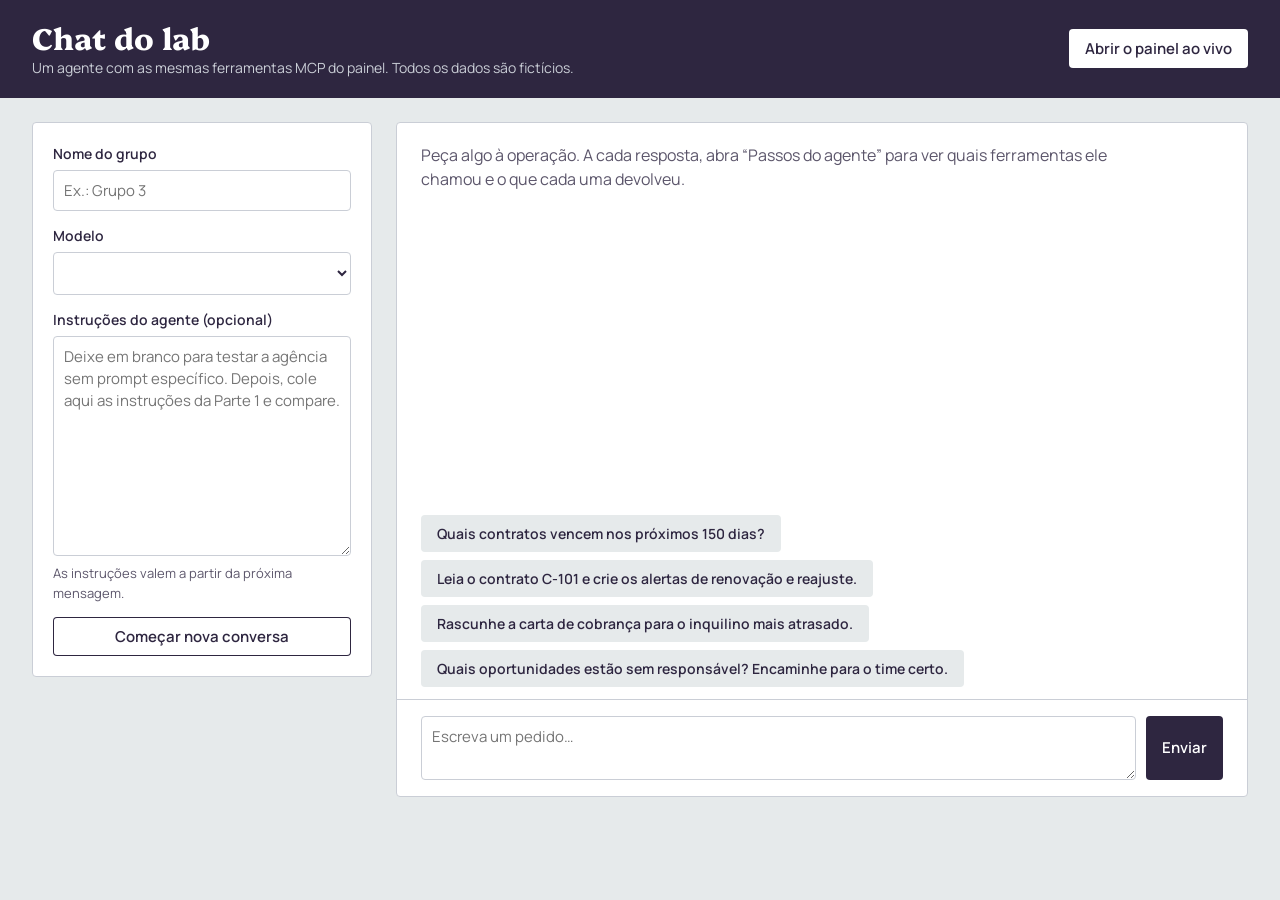
==== static/chat.html @ fe6a77a7 "Add files via upload" ====
<!doctype html>
<html lang="pt-BR">
<head>
<meta charset="utf-8">
<meta name="viewport" content="width=device-width, initial-scale=1">
<title>Colliers Lab · Chat do lab</title>
<link rel="preconnect" href="https://fonts.googleapis.com">
<link href="https://fonts.googleapis.com/css2?family=Manrope:wght@400;600;800&family=Platypi:wght@600;800&display=swap" rel="stylesheet">
<link rel="stylesheet" href="/static/estilo.css">
<style>
  .chat-grade { display: grid; grid-template-columns: 340px 1fr; gap: 24px; padding: 24px 32px; align-items: start; }
  @media (max-width: 900px) { .chat-grade { grid-template-columns: 1fr; padding: 16px; } }
  .config { background: var(--papel); border: 1px solid var(--linha); border-radius: 4px; padding: 20px; display: grid; gap: 14px; position: sticky; top: 16px; }
  .config label { font-weight: 600; font-size: 14px; display: grid; gap: 6px; }
  .config input, .config select, .config textarea, .entrada textarea {
    font: 15px/1.45 var(--texto); color: var(--roxo); border: 1px solid var(--linha); border-radius: 4px; padding: 9px 10px; background: #fff; width: 100%;
  }
  .config textarea { min-height: 220px; resize: vertical; }
  .config .dica { font-size: 13px; color: var(--suave); margin: -6px 0 0; }
  .conversa { background: var(--papel); border: 1px solid var(--linha); border-radius: 4px; display: flex; flex-direction: column; min-height: 75vh; }
  .mensagens { flex: 1; padding: 20px 24px; display: grid; gap: 16px; align-content: start; overflow-y: auto; max-height: 68vh; }
  .msg { max-width: 72ch; }
  .msg.user { justify-self: end; background: var(--roxo); color: #fff; padding: 10px 14px; border-radius: 4px; }
  .msg.assistant { background: var(--nevoa); padding: 12px 16px; border-radius: 4px; white-space: pre-wrap; }
  .msg.erro { background: #fff4f4; border-left: 4px solid #b3261e; padding: 10px 14px; }
  .passos { border-left: 3px solid var(--linha); padding-left: 12px; display: grid; gap: 6px; }
  .passos summary { font-weight: 600; font-size: 14px; }
  .passo { font-size: 14px; }
  .passo pre { white-space: pre-wrap; word-break: break-word; background: #fff; border: 1px solid var(--nevoa); padding: 8px; margin: 4px 0 0; max-height: 220px; overflow: auto; font-size: 12px; }
  .sugestoes { display: flex; flex-wrap: wrap; gap: 8px; padding: 0 24px 12px; }
  .sugestoes button { background: var(--nevoa); color: var(--roxo); font-weight: 600; font-size: 14px; }
  .entrada { display: flex; gap: 10px; padding: 16px 24px; border-top: 1px solid var(--linha); }
  .entrada textarea { min-height: 48px; resize: vertical; }
  .pensando { color: var(--suave); font-style: italic; }
</style>
</head>
<body>
<header class="topo">
  <div class="marca">
    <h1>Chat do lab</h1>
    <p>Um agente com as mesmas ferramentas MCP do painel. Todos os dados são fictícios.</p>
  </div>
  <div class="conexao"><a class="botao-claro" href="/" target="_blank">Abrir o painel ao vivo</a></div>
</header>

<main class="chat-grade">
  <aside class="config">
    <label>Nome do grupo
      <input id="nome" placeholder="Ex.: Grupo 3" maxlength="60">
    </label>
    <label>Modelo
      <select id="modelo"></select>
    </label>
    <label>Instruções do agente (opcional)
      <textarea id="instrucoes" placeholder="Deixe em branco para testar a agência sem prompt específico. Depois, cole aqui as instruções da Parte 1 e compare."></textarea>
    </label>
    <p class="dica">As instruções valem a partir da próxima mensagem.</p>
    <button id="limpar" class="secundario" type="button">Começar nova conversa</button>
  </aside>

  <section class="conversa" aria-label="Conversa">
    <div id="mensagens" class="mensagens" aria-live="polite">
      <p class="intro">Peça algo à operação. A cada resposta, abra “Passos do agente” para ver quais ferramentas ele chamou e o que cada uma devolveu.</p>
    </div>
    <div class="sugestoes" id="sugestoes">
      <button type="button">Quais contratos vencem nos próximos 150 dias?</button>
      <button type="button">Leia o contrato C-101 e crie os alertas de renovação e reajuste.</button>
      <button type="button">Rascunhe a carta de cobrança para o inquilino mais atrasado.</button>
      <button type="button">Quais oportunidades estão sem responsável? Encaminhe para o time certo.</button>
    </div>
    <form class="entrada" id="form">
      <textarea id="texto" placeholder="Escreva um pedido…" aria-label="Mensagem" required></textarea>
      <button type="submit" id="enviar">Enviar</button>
    </form>
  </section>
</main>

<script>
const $ = (s) => document.querySelector(s);
const esc = (v) => String(v ?? "").replace(/[&<>"']/g, (c) => ({"&":"&amp;","<":"&lt;",">":"&gt;",'"':"&quot;","'":"&#39;"}[c]));
let historico = [];

["nome", "instrucoes"].forEach((id) => {
  $("#" + id).value = sessionStorage.getItem(id) || "";
  $("#" + id).addEventListener("input", (e) => sessionStorage.setItem(id, e.target.value));
});

fetch("/api/chat/config").then((r) => r.json()).then((c) => {
  $("#modelo").innerHTML = c.modelos.map((m) => `<option>${esc(m)}</option>`).join("");
  if (!c.habilitado) adicionar("erro", "O chat está desligado: o servidor ainda não tem a chave OPENROUTER_API_KEY.");
});

function adicionar(papel, html) {
  const div = document.createElement("div");
  div.className = "msg " + papel;
  div.innerHTML = html;
  $("#mensagens").append(div);
  $("#mensagens").scrollTop = $("#mensagens").scrollHeight;
  return div;
}

async function enviar(texto) {
  if (!$("#nome").value.trim()) { $("#nome").focus(); alert("Preencha o nome do grupo: ele aparece como autor no painel."); return; }
  historico.push({role: "user", content: texto});
  adicionar("user", esc(texto));
  const espera = adicionar("pensando", "O agente está trabalhando…");
  $("#enviar").disabled = true;
  try {
    const r = await fetch("/api/chat", {method: "POST", headers: {"Content-Type": "application/json"},
      body: JSON.stringify({mensagens: historico, nome: $("#nome").value, modelo: $("#modelo").value, instrucoes: $("#instrucoes").value})});
    const j = await r.json();
    espera.remove();
    if (j.erro) { adicionar("erro", esc(j.erro)); historico.pop(); return; }
    if (j.passos.length) {
      const itens = j.passos.map((p) => `<div class="passo"><span class="tag ${p.tipo}">${p.tipo}</span> <b>${esc(p.ferramenta)}</b>
        <pre>${esc(JSON.stringify(p.argumentos, null, 1))}</pre><details><summary>Resultado</summary><pre>${esc(p.resultado)}</pre></details></div>`).join("");
      adicionar("passos", `<details><summary>Passos do agente (${j.passos.length})</summary>${itens}</details>`);
    }
    adicionar("assistant", esc(j.resposta));
    historico.push({role: "assistant", content: j.resposta});
  } catch (e) {
    espera.remove(); adicionar("erro", "Não consegui falar com o servidor. Tente de novo."); historico.pop();
  } finally {
    $("#enviar").disabled = false;
  }
}

$("#form").addEventListener("submit", (e) => { e.preventDefault(); const t = $("#texto").value.trim(); if (!t) return; $("#texto").value = ""; enviar(t); });
$("#texto").addEventListener("keydown", (e) => { if (e.key === "Enter" && !e.shiftKey) { e.preventDefault(); $("#form").requestSubmit(); } });
$("#sugestoes").addEventListener("click", (e) => { if (e.target.tagName === "BUTTON") enviar(e.target.textContent); });
$("#limpar").addEventListener("click", () => { historico = []; $("#mensagens").innerHTML = ""; });
</script>
</body>
</html>
---- static/estilo.css ----
:root {
  --roxo: #2e2640;
  --nevoa: #e6eaeb;
  --papel: #ffffff;
  --linha: #caced6;
  --suave: #5c566b;
  --leitura: #066d73;
  --escrita: #ff4545;
  --pendente: #90a5e5;
  --aprovacao: #89cea5;
  --titulo: "Platypi", Georgia, serif;
  --texto: "Manrope", system-ui, sans-serif;
}

* { box-sizing: border-box; }
html, body { margin: 0; }
body { font: 16px/1.5 var(--texto); color: var(--roxo); background: var(--nevoa); }
h1, h2, h3 { font-family: var(--titulo); font-weight: 800; line-height: 1.15; margin: 0; }
code { font-family: ui-monospace, "SFMono-Regular", Menlo, monospace; font-size: 0.92em; }
button, .botao-claro {
  font: 600 15px var(--texto); border: 0; border-radius: 4px; padding: 9px 16px;
  background: var(--roxo); color: #fff; cursor: pointer; text-decoration: none; display: inline-block;
}
button.secundario { background: transparent; color: var(--roxo); box-shadow: inset 0 0 0 1px var(--roxo); }
button:focus-visible, a:focus-visible, textarea:focus-visible, input:focus-visible, select:focus-visible {
  outline: 3px solid var(--escrita); outline-offset: 2px;
}

/* topo */
.topo {
  background: var(--roxo); color: #fff; padding: 20px 32px;
  display: flex; flex-wrap: wrap; gap: 16px 32px; align-items: center; justify-content: space-between;
}
.marca h1 { font-size: 30px; }
.marca p { margin: 2px 0 0; color: #caced6; font-size: 14px; }
.conexao { display: flex; flex-wrap: wrap; align-items: center; gap: 10px; }
.conexao span { color: #caced6; font-size: 14px; }
.conexao code { background: rgba(255, 255, 255, 0.1); padding: 8px 12px; border-radius: 4px; }
.conexao button { background: var(--escrita); color: var(--roxo); }
.botao-claro { background: #fff; color: var(--roxo); }

/* grade */
.grade { display: grid; grid-template-columns: minmax(300px, 400px) 1fr; gap: 24px; padding: 24px 32px 48px; align-items: start; }
@media (max-width: 900px) { .grade { grid-template-columns: 1fr; padding: 16px; } .topo { padding: 16px; } .feed { position: static; } .eventos { max-height: 50vh; } }
.grade > *, .evento > div { min-width: 0; }
.evento p { overflow-wrap: anywhere; }

/* feed: o livro de ocorrências */
.feed { background: var(--papel); border: 1px solid var(--linha); border-radius: 4px; position: sticky; top: 16px; }
.feed-cab { padding: 18px 20px 12px; border-bottom: 1px solid var(--linha); }
.feed-cab h2 { font-size: 22px; }
.legenda { display: flex; flex-wrap: wrap; gap: 6px; margin-top: 8px; }
.eventos { list-style: none; margin: 0; padding: 0; max-height: calc(100vh - 220px); overflow-y: auto; }
.evento { display: grid; grid-template-columns: 64px 1fr; gap: 10px; padding: 12px 20px; border-bottom: 1px solid var(--nevoa); border-left: 5px solid var(--linha); }
.evento.leitura { border-left-color: var(--leitura); }
.evento.escrita { border-left-color: var(--escrita); }
.evento.pendente { border-left-color: var(--pendente); }
.evento.aprovacao { border-left-color: var(--aprovacao); }
.evento time { font-variant-numeric: tabular-nums; color: var(--suave); font-size: 14px; padding-top: 2px; }
.evento p { margin: 0; font-size: 14px; }
.evento .acao { font-size: 15px; margin-bottom: 2px; }
.evento .quem { color: var(--suave); font-size: 13px; margin-top: 2px; }
.evento.novo { animation: chegou 1.6s ease-out; }
@keyframes chegou { from { background: #fff4f4; } to { background: transparent; } }
@media (prefers-reduced-motion: reduce) { .evento.novo { animation: none; } }

.tag { display: inline-block; font-size: 12px; font-weight: 800; padding: 1px 8px; border-radius: 999px; color: var(--roxo); background: var(--nevoa); }
.tag.leitura { background: var(--leitura); color: #fff; }
.tag.escrita { background: var(--escrita); color: var(--roxo); }
.tag.pendente { background: var(--pendente); }
.tag.aprovacao { background: var(--aprovacao); }

/* dados */
.abas { display: flex; flex-wrap: wrap; gap: 4px; }
.abas button { background: transparent; color: var(--roxo); border-radius: 4px 4px 0 0; padding: 10px 14px; }
.abas button[aria-selected="true"] { background: var(--papel); box-shadow: inset 0 3px 0 var(--escrita); }
.contador { background: var(--escrita); color: var(--roxo); border-radius: 999px; padding: 0 7px; font-size: 12px; margin-left: 4px; }
.painel { background: var(--papel); border: 1px solid var(--linha); border-radius: 0 4px 4px 4px; padding: 20px 24px 28px; min-height: 60vh; }
.painel h3 { font-size: 20px; margin: 24px 0 8px; }
.intro { color: var(--suave); margin: 0 0 16px; max-width: 70ch; }
.vazio { color: var(--suave); padding: 24px; background: var(--nevoa); border-radius: 4px; }
.rolagem { overflow-x: auto; }
table { width: 100%; border-collapse: collapse; font-size: 15px; }
th { text-align: left; font-size: 13px; color: var(--suave); font-weight: 600; padding: 8px 12px; border-bottom: 2px solid var(--roxo); white-space: nowrap; }
td { padding: 10px 12px; border-bottom: 1px solid var(--nevoa); vertical-align: top; }
small { color: var(--suave); }
.urgente { color: #b3261e; font-weight: 800; }
.estagio { font-weight: 600; }
.nota { margin: 0 0 6px; font-size: 14px; }
.decisao { display: flex; gap: 8px; }
.status { font-weight: 800; text-transform: capitalize; }
.status.aprovado, .status.enviada { color: var(--leitura); }
.status.rejeitado, .status.descartada { color: #b3261e; }
details summary { cursor: pointer; color: var(--leitura); font-size: 14px; }
.carta { white-space: pre-wrap; background: var(--nevoa); padding: 12px; border-radius: 4px; font-size: 14px; max-width: 70ch; }
.conectar { max-width: 75ch; }
.conectar h3:first-child { margin-top: 0; }
code.grande { display: inline-block; background: var(--nevoa); padding: 10px 14px; border-radius: 4px; font-size: 16px; word-break: break-all; }
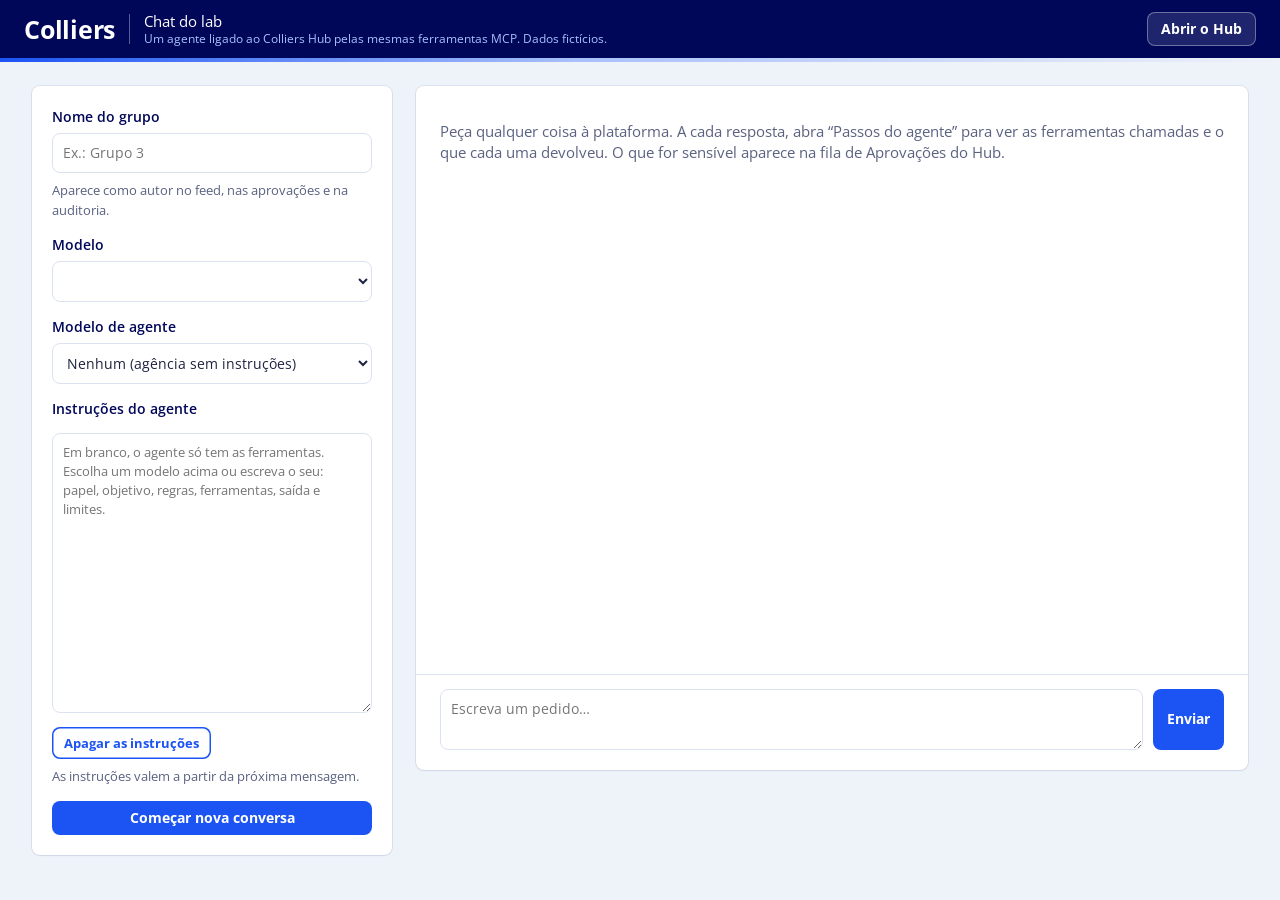
==== commit 236f316d: "v2" ====
--- a/static/chat.html
+++ b/static/chat.html
@@ -5,69 +5,77 @@
 <meta name="viewport" content="width=device-width, initial-scale=1">
 <title>Colliers Lab · Chat do lab</title>
 <link rel="preconnect" href="https://fonts.googleapis.com">
-<link href="https://fonts.googleapis.com/css2?family=Manrope:wght@400;600;800&family=Platypi:wght@600;800&display=swap" rel="stylesheet">
+<link href="https://fonts.googleapis.com/css2?family=Open+Sans:wght@300;400;600;700&family=Merriweather:wght@700&display=swap" rel="stylesheet">
 <link rel="stylesheet" href="/static/estilo.css">
 <style>
-  .chat-grade { display: grid; grid-template-columns: 340px 1fr; gap: 24px; padding: 24px 32px; align-items: start; }
-  @media (max-width: 900px) { .chat-grade { grid-template-columns: 1fr; padding: 16px; } }
-  .config { background: var(--papel); border: 1px solid var(--linha); border-radius: 4px; padding: 20px; display: grid; gap: 14px; position: sticky; top: 16px; }
-  .config label { font-weight: 600; font-size: 14px; display: grid; gap: 6px; }
+  .chat-grade { display: grid; grid-template-columns: 360px 1fr; gap: 24px; padding: 24px 32px; align-items: start; }
+  .chat-grade > * { min-width: 0; }
+  @media (max-width: 960px) { .chat-grade { grid-template-columns: 1fr; padding: 16px; } .config { position: static !important; } }
+  .config { padding: 20px; display: grid; gap: 14px; position: sticky; top: 16px; }
+  .config label { font-weight: 600; font-size: 14px; display: grid; gap: 6px; color: var(--azul-profundo); }
   .config input, .config select, .config textarea, .entrada textarea {
-    font: 15px/1.45 var(--texto); color: var(--roxo); border: 1px solid var(--linha); border-radius: 4px; padding: 9px 10px; background: #fff; width: 100%;
+    font: 14px/1.45 var(--titulo); color: var(--texto); border: 1px solid var(--cinza-azul); border-radius: var(--raio); padding: 9px 10px; background: #fff; width: 100%;
   }
-  .config textarea { min-height: 220px; resize: vertical; }
-  .config .dica { font-size: 13px; color: var(--suave); margin: -6px 0 0; }
-  .conversa { background: var(--papel); border: 1px solid var(--linha); border-radius: 4px; display: flex; flex-direction: column; min-height: 75vh; }
-  .mensagens { flex: 1; padding: 20px 24px; display: grid; gap: 16px; align-content: start; overflow-y: auto; max-height: 68vh; }
-  .msg { max-width: 72ch; }
-  .msg.user { justify-self: end; background: var(--roxo); color: #fff; padding: 10px 14px; border-radius: 4px; }
-  .msg.assistant { background: var(--nevoa); padding: 12px 16px; border-radius: 4px; white-space: pre-wrap; }
-  .msg.erro { background: #fff4f4; border-left: 4px solid #b3261e; padding: 10px 14px; }
-  .passos { border-left: 3px solid var(--linha); padding-left: 12px; display: grid; gap: 6px; }
-  .passos summary { font-weight: 600; font-size: 14px; }
-  .passo { font-size: 14px; }
-  .passo pre { white-space: pre-wrap; word-break: break-word; background: #fff; border: 1px solid var(--nevoa); padding: 8px; margin: 4px 0 0; max-height: 220px; overflow: auto; font-size: 12px; }
+  .config textarea { min-height: 280px; resize: vertical; font-size: 13px; }
+  .config .dica { font-size: 13px; color: var(--cinza-texto); margin: -6px 0 0; }
+  .config .botoes { display: flex; flex-wrap: wrap; gap: 8px; }
+  .config .botoes button { padding: 7px 12px; font-size: 13px; }
+  .conversa { display: flex; flex-direction: column; min-height: 76vh; overflow: hidden; }
+  .mensagens { flex: 1; padding: 20px 24px; display: grid; gap: 14px; align-content: start; overflow-y: auto; max-height: 64vh; }
+  .msg { max-width: 76ch; }
+  .msg.user { justify-self: end; background: var(--azul-profundo); color: #fff; padding: 10px 14px; border-radius: var(--raio) var(--raio) 2px var(--raio); }
+  .msg.assistant { background: var(--azul-palido); padding: 12px 16px; border-radius: var(--raio) var(--raio) var(--raio) 2px; white-space: pre-wrap; overflow-wrap: anywhere; }
+  .msg.erro { background: #fde0e5; color: #7a0017; padding: 10px 14px; border-radius: var(--raio); }
+  .msg.pensando { color: var(--cinza-texto); font-style: italic; }
+  .passos { font-size: 14px; }
+  .passos summary { font-size: 13px; }
+  .passo { margin-top: 8px; padding-left: 12px; border-left: 3px solid var(--cinza-azul); }
+  .passo pre { white-space: pre-wrap; word-break: break-word; background: #fff; box-shadow: 0 0 0 1px var(--cinza-azul); border-radius: 6px; padding: 8px; margin: 4px 0 0; max-height: 220px; overflow: auto; font-size: 12px; }
   .sugestoes { display: flex; flex-wrap: wrap; gap: 8px; padding: 0 24px 12px; }
-  .sugestoes button { background: var(--nevoa); color: var(--roxo); font-weight: 600; font-size: 14px; }
-  .entrada { display: flex; gap: 10px; padding: 16px 24px; border-top: 1px solid var(--linha); }
+  .sugestoes button { background: var(--azul-palido); color: var(--azul-profundo); font-weight: 600; font-size: 13px; text-align: left; }
+  .sugestoes button:hover { background: var(--cinza-azul); }
+  .entrada { display: flex; gap: 10px; padding: 14px 24px; border-top: 1px solid var(--cinza-azul); }
   .entrada textarea { min-height: 48px; resize: vertical; }
-  .pensando { color: var(--suave); font-style: italic; }
 </style>
 </head>
 <body>
 <header class="topo">
   <div class="marca">
-    <h1>Chat do lab</h1>
-    <p>Um agente com as mesmas ferramentas MCP do painel. Todos os dados são fictícios.</p>
+    <span class="nome">Colliers</span><span class="sep" aria-hidden="true"></span>
+    <span class="produto">Chat do lab<small>Um agente ligado ao Colliers Hub pelas mesmas ferramentas MCP. Dados fictícios.</small></span>
   </div>
-  <div class="conexao"><a class="botao-claro" href="/" target="_blank">Abrir o painel ao vivo</a></div>
+  <div class="conexao">
+    <a class="botao no-escuro" href="/" target="_blank">Abrir o Hub</a>
+  </div>
 </header>
+<div class="faixa" aria-hidden="true"></div>
 
 <main class="chat-grade">
-  <aside class="config">
+  <aside class="config cartao">
     <label>Nome do grupo
       <input id="nome" placeholder="Ex.: Grupo 3" maxlength="60">
     </label>
+    <p class="dica">Aparece como autor no feed, nas aprovações e na auditoria.</p>
     <label>Modelo
       <select id="modelo"></select>
     </label>
-    <label>Instruções do agente (opcional)
-      <textarea id="instrucoes" placeholder="Deixe em branco para testar a agência sem prompt específico. Depois, cole aqui as instruções da Parte 1 e compare."></textarea>
+    <label>Modelo de agente
+      <select id="agente"><option value="">Nenhum (agência sem instruções)</option></select>
     </label>
+    <label for="instrucoes">Instruções do agente</label>
+    <textarea id="instrucoes" placeholder="Em branco, o agente só tem as ferramentas. Escolha um modelo acima ou escreva o seu: papel, objetivo, regras, ferramentas, saída e limites."></textarea>
+    <div class="botoes">
+      <button id="limparInstr" class="secundario" type="button">Apagar as instruções</button>
+    </div>
     <p class="dica">As instruções valem a partir da próxima mensagem.</p>
-    <button id="limpar" class="secundario" type="button">Começar nova conversa</button>
+    <button id="limpar" type="button">Começar nova conversa</button>
   </aside>
 
-  <section class="conversa" aria-label="Conversa">
+  <section class="conversa cartao" aria-label="Conversa">
     <div id="mensagens" class="mensagens" aria-live="polite">
-      <p class="intro">Peça algo à operação. A cada resposta, abra “Passos do agente” para ver quais ferramentas ele chamou e o que cada uma devolveu.</p>
+      <p class="intro" style="color:var(--cinza-texto)">Peça qualquer coisa à plataforma. A cada resposta, abra “Passos do agente” para ver as ferramentas chamadas e o que cada uma devolveu. O que for sensível aparece na fila de Aprovações do Hub.</p>
     </div>
-    <div class="sugestoes" id="sugestoes">
-      <button type="button">Quais contratos vencem nos próximos 150 dias?</button>
-      <button type="button">Leia o contrato C-101 e crie os alertas de renovação e reajuste.</button>
-      <button type="button">Rascunhe a carta de cobrança para o inquilino mais atrasado.</button>
-      <button type="button">Quais oportunidades estão sem responsável? Encaminhe para o time certo.</button>
-    </div>
+    <div class="sugestoes" id="sugestoes"></div>
     <form class="entrada" id="form">
       <textarea id="texto" placeholder="Escreva um pedido…" aria-label="Mensagem" required></textarea>
       <button type="submit" id="enviar">Enviar</button>
@@ -80,15 +88,38 @@
 const esc = (v) => String(v ?? "").replace(/[&<>"']/g, (c) => ({"&":"&amp;","<":"&lt;",">":"&gt;",'"':"&quot;","'":"&#39;"}[c]));
 let historico = [];
 
+const guardar = (k, v) => { try { sessionStorage.setItem(k, v); } catch (_) {} };
+const ler = (k) => { try { return sessionStorage.getItem(k) || ""; } catch (_) { return ""; } };
 ["nome", "instrucoes"].forEach((id) => {
-  $("#" + id).value = sessionStorage.getItem(id) || "";
-  $("#" + id).addEventListener("input", (e) => sessionStorage.setItem(id, e.target.value));
+  $("#" + id).value = ler(id);
+  $("#" + id).addEventListener("input", (e) => guardar(id, e.target.value));
 });
+
+let AGENTES = [];
+const GERAIS = ["O que esta plataforma tem? Quais módulos e o que eu posso fazer em cada um?", "Quais cobranças estão com mais de 60 dias de atraso?", "Registre uma reunião de hoje com a Nexo Farma sobre a renovação."];
+function sugestoes() {
+  const a = AGENTES.find((x) => x.id === $("#agente").value);
+  const lista = a ? [a.exemplo, ...GERAIS.slice(0, 1)] : [...GERAIS, ...AGENTES.slice(0, 2).map((x) => x.exemplo)];
+  $("#sugestoes").innerHTML = lista.map((t) => `<button type="button">${esc(t)}</button>`).join("");
+}
 
 fetch("/api/chat/config").then((r) => r.json()).then((c) => {
   $("#modelo").innerHTML = c.modelos.map((m) => `<option>${esc(m)}</option>`).join("");
+  const salvo = ler("modelo"); if (salvo && c.modelos.includes(salvo)) $("#modelo").value = salvo;
+  AGENTES = c.agentes || [];
+  $("#agente").innerHTML += AGENTES.map((a) => `<option value="${esc(a.id)}">${esc(a.nome)} (dor ${esc(a.dor)})</option>`).join("");
+  $("#agente").value = ler("agente");
+  sugestoes();
   if (!c.habilitado) adicionar("erro", "O chat está desligado: o servidor ainda não tem a chave OPENROUTER_API_KEY.");
 });
+$("#agente").addEventListener("change", async (e) => {
+  guardar("agente", e.target.value);
+  const a = AGENTES.find((x) => x.id === e.target.value);
+  const t = a ? await (await fetch("/static/agentes/" + a.arquivo)).text() : "";
+  $("#instrucoes").value = t; guardar("instrucoes", t);
+  sugestoes();
+});
+$("#modelo").addEventListener("change", (e) => guardar("modelo", e.target.value));
 
 function adicionar(papel, html) {
   const div = document.createElement("div");
@@ -112,9 +143,9 @@
     espera.remove();
     if (j.erro) { adicionar("erro", esc(j.erro)); historico.pop(); return; }
     if (j.passos.length) {
-      const itens = j.passos.map((p) => `<div class="passo"><span class="tag ${p.tipo}">${p.tipo}</span> <b>${esc(p.ferramenta)}</b>
+      const itens = j.passos.map((p) => `<div class="passo"><span class="tag ${p.tipo}">${p.tipo === "pendente" ? "aguarda aprovação" : p.tipo}</span> <b>${esc(p.ferramenta)}</b>
         <pre>${esc(JSON.stringify(p.argumentos, null, 1))}</pre><details><summary>Resultado</summary><pre>${esc(p.resultado)}</pre></details></div>`).join("");
-      adicionar("passos", `<details><summary>Passos do agente (${j.passos.length})</summary>${itens}</details>`);
+      adicionar("passos", `<details><summary>Passos do agente (${j.passos.length} chamada${j.passos.length > 1 ? "s" : ""} de ferramenta)</summary>${itens}</details>`);
     }
     adicionar("assistant", esc(j.resposta));
     historico.push({role: "assistant", content: j.resposta});
@@ -127,8 +158,9 @@
 
 $("#form").addEventListener("submit", (e) => { e.preventDefault(); const t = $("#texto").value.trim(); if (!t) return; $("#texto").value = ""; enviar(t); });
 $("#texto").addEventListener("keydown", (e) => { if (e.key === "Enter" && !e.shiftKey) { e.preventDefault(); $("#form").requestSubmit(); } });
-$("#sugestoes").addEventListener("click", (e) => { if (e.target.tagName === "BUTTON") enviar(e.target.textContent); });
+$("#sugestoes").addEventListener("click", (e) => { const b = e.target.closest("button"); if (b) enviar(b.textContent); });
 $("#limpar").addEventListener("click", () => { historico = []; $("#mensagens").innerHTML = ""; });
+$("#limparInstr").addEventListener("click", () => { $("#instrucoes").value = ""; guardar("instrucoes", ""); $("#agente").value = ""; guardar("agente", ""); sugestoes(); });
 </script>
 </body>
 </html>
--- a/static/estilo.css
+++ b/static/estilo.css
@@ -1,98 +1,189 @@
+/* Colliers Hub — identidade visual baseada no sistema da Colliers:
+   azuis e branco como base, cinzas-azulados para fundos e texto,
+   cores terciárias só para status (pequenas doses), Open Sans + Merriweather. */
 :root {
-  --roxo: #2e2640;
-  --nevoa: #e6eaeb;
+  --azul-profundo: #000759;
+  --azul-escuro: #25408f;
+  --azul-medio: #1c54f4;
+  --azul-claro: #a8c0fb;
+  --azul-palido: #eef2f9;
+  --cinza-azul: #dbe2ef;
+  --cinza-texto: #5a6280;
+  --texto: #1d2340;
   --papel: #ffffff;
-  --linha: #caced6;
-  --suave: #5c566b;
-  --leitura: #066d73;
-  --escrita: #ff4545;
-  --pendente: #90a5e5;
-  --aprovacao: #89cea5;
-  --titulo: "Platypi", Georgia, serif;
-  --texto: "Manrope", system-ui, sans-serif;
+  --ok: #00857c;
+  --tarde: #e4002b;
+  --atencao: #ffb81c;
+  --titulo: "Open Sans", Verdana, sans-serif;
+  --serifa: "Merriweather", Georgia, serif;
+  --raio: 8px;
 }
 
 * { box-sizing: border-box; }
 html, body { margin: 0; }
-body { font: 16px/1.5 var(--texto); color: var(--roxo); background: var(--nevoa); }
-h1, h2, h3 { font-family: var(--titulo); font-weight: 800; line-height: 1.15; margin: 0; }
-code { font-family: ui-monospace, "SFMono-Regular", Menlo, monospace; font-size: 0.92em; }
-button, .botao-claro {
-  font: 600 15px var(--texto); border: 0; border-radius: 4px; padding: 9px 16px;
-  background: var(--roxo); color: #fff; cursor: pointer; text-decoration: none; display: inline-block;
+body { font: 14.5px/1.5 var(--titulo); color: var(--texto); background: var(--azul-palido); }
+h1, h2, h3, h4 { margin: 0; line-height: 1.2; color: var(--azul-profundo); }
+h1 { font-weight: 300; font-size: 28px; }
+h2 { font-weight: 600; font-size: 20px; }
+h3 { font-weight: 600; font-size: 16px; }
+a { color: var(--azul-medio); }
+code, pre { font-family: ui-monospace, "SFMono-Regular", Menlo, monospace; font-size: 0.9em; }
+.rotulo { font: 700 11.5px var(--titulo); letter-spacing: 0.14em; text-transform: uppercase; color: var(--azul-escuro); }
+.kpi { font-family: var(--serifa); font-weight: 700; color: var(--azul-profundo); }
+small, .suave { color: var(--cinza-texto); }
+
+button, .botao {
+  font: 700 13.5px var(--titulo); border: 0; border-radius: var(--raio); padding: 8px 14px;
+  background: var(--azul-medio); color: #fff; cursor: pointer; text-decoration: none; display: inline-block; transition: background 0.15s;
 }
-button.secundario { background: transparent; color: var(--roxo); box-shadow: inset 0 0 0 1px var(--roxo); }
-button:focus-visible, a:focus-visible, textarea:focus-visible, input:focus-visible, select:focus-visible {
-  outline: 3px solid var(--escrita); outline-offset: 2px;
+button:hover, .botao:hover { background: var(--azul-escuro); }
+button:active, .botao:active { background: var(--azul-profundo); }
+button:disabled { opacity: 0.55; cursor: wait; }
+button.secundario, .botao.secundario { background: transparent; color: var(--azul-medio); box-shadow: inset 0 0 0 1.5px var(--azul-medio); }
+button.secundario:hover { background: rgba(28, 84, 244, 0.08); }
+button.perigo { background: transparent; color: #a8001f; box-shadow: inset 0 0 0 1.5px #a8001f; }
+button.perigo:hover { background: #fde0e5; }
+.botao.no-escuro { background: rgba(255, 255, 255, 0.12); color: #fff; box-shadow: inset 0 0 0 1px rgba(255, 255, 255, 0.35); }
+.botao.no-escuro:hover { background: rgba(255, 255, 255, 0.22); }
+button:focus-visible, a:focus-visible, textarea:focus-visible, input:focus-visible, select:focus-visible { outline: 3px solid var(--azul-claro); outline-offset: 2px; }
+input, select, textarea { font: 14px/1.4 var(--titulo); color: var(--texto); border: 1px solid var(--cinza-azul); border-radius: var(--raio); padding: 8px 10px; background: #fff; }
+
+/* ---------- topo */
+.topo { background: var(--azul-profundo); color: #fff; padding: 12px 24px; display: flex; flex-wrap: wrap; gap: 10px 28px; align-items: center; justify-content: space-between; }
+.marca { display: flex; align-items: center; gap: 14px; }
+.marca .nome { font: 700 25px/1 var(--titulo); letter-spacing: -0.01em; color: #fff; }
+.marca .sep { width: 1px; height: 30px; background: rgba(255, 255, 255, 0.35); }
+.marca .produto { font-size: 15px; line-height: 1.25; color: #fff; }
+.marca .produto small { display: block; color: var(--azul-claro); font-size: 12px; }
+.conexao { display: flex; flex-wrap: wrap; align-items: center; gap: 8px; }
+.conexao .rotulo { color: var(--azul-claro); }
+.conexao code { background: rgba(255, 255, 255, 0.1); color: #fff; padding: 7px 11px; border-radius: var(--raio); max-width: 46vw; overflow: hidden; text-overflow: ellipsis; white-space: nowrap; }
+.faixa { height: 4px; background: linear-gradient(90deg, var(--azul-medio) 0%, var(--azul-claro) 45%, var(--azul-palido) 100%); }
+
+/* ---------- estrutura */
+.hub { display: grid; grid-template-columns: 230px minmax(0, 1fr) 340px; gap: 20px; padding: 20px 24px 40px; align-items: start; }
+.cartao { background: var(--papel); border-radius: var(--raio); box-shadow: 0 1px 2px rgba(0, 7, 89, 0.06), 0 0 0 1px var(--cinza-azul); }
+@media (max-width: 1280px) { .hub { grid-template-columns: 210px minmax(0, 1fr); } .feed { grid-column: 1 / -1; position: static !important; } .eventos { max-height: 420px !important; } }
+@media (max-width: 820px) {
+  .hub { grid-template-columns: 1fr; padding: 12px; gap: 12px; }
+  .nav { position: static !important; display: flex; overflow-x: auto; gap: 4px; padding: 8px !important; }
+  .nav .grupo-nav { display: contents; }
+  .nav .rotulo { display: none !important; }
+  .nav a { white-space: nowrap; }
+  .topo { padding: 12px; }
+  .conexao code { max-width: 70vw; }
+  .conteudo { padding: 16px !important; }
 }
 
-/* topo */
-.topo {
-  background: var(--roxo); color: #fff; padding: 20px 32px;
-  display: flex; flex-wrap: wrap; gap: 16px 32px; align-items: center; justify-content: space-between;
-}
-.marca h1 { font-size: 30px; }
-.marca p { margin: 2px 0 0; color: #caced6; font-size: 14px; }
-.conexao { display: flex; flex-wrap: wrap; align-items: center; gap: 10px; }
-.conexao span { color: #caced6; font-size: 14px; }
-.conexao code { background: rgba(255, 255, 255, 0.1); padding: 8px 12px; border-radius: 4px; }
-.conexao button { background: var(--escrita); color: var(--roxo); }
-.botao-claro { background: #fff; color: var(--roxo); }
+/* ---------- navegação */
+.nav { position: sticky; top: 16px; padding: 14px 10px; }
+.nav .grupo-nav { margin-bottom: 10px; }
+.nav .rotulo { display: block; padding: 6px 10px 4px; font-size: 10.5px; color: var(--cinza-texto); }
+.nav a { display: flex; justify-content: space-between; align-items: center; gap: 8px; padding: 7px 10px; border-radius: 6px; color: var(--azul-profundo); text-decoration: none; font-weight: 600; font-size: 14px; }
+.nav a:hover { background: rgba(28, 84, 244, 0.08); }
+.nav a[aria-current="page"] { background: var(--azul-profundo); color: #fff; }
+.nav a .n { font-weight: 400; font-size: 12px; color: var(--cinza-texto); }
+.nav a[aria-current="page"] .n { color: var(--azul-claro); }
+.nav a .badge { background: var(--atencao); color: var(--azul-profundo); border-radius: 999px; padding: 0 7px; font-size: 12px; font-weight: 700; }
 
-/* grade */
-.grade { display: grid; grid-template-columns: minmax(300px, 400px) 1fr; gap: 24px; padding: 24px 32px 48px; align-items: start; }
-@media (max-width: 900px) { .grade { grid-template-columns: 1fr; padding: 16px; } .topo { padding: 16px; } .feed { position: static; } .eventos { max-height: 50vh; } }
-.grade > *, .evento > div { min-width: 0; }
-.evento p { overflow-wrap: anywhere; }
+/* ---------- conteúdo */
+.conteudo { padding: 22px 26px 30px; min-height: 70vh; min-width: 0; }
+.cab-modulo { display: flex; flex-wrap: wrap; gap: 12px 20px; align-items: flex-end; justify-content: space-between; margin-bottom: 14px; }
+.cab-modulo h1 { margin: 4px 0 4px; }
+.cab-modulo p { margin: 0; color: var(--cinza-texto); max-width: 70ch; }
+.politica { display: flex; flex-wrap: wrap; gap: 6px; margin-top: 8px; }
+.pol { font-size: 12px; padding: 2px 9px; border-radius: 999px; background: var(--azul-palido); color: var(--azul-escuro); }
+.pol.aprovacao { background: #fff1d0; color: #7a5200; }
+.pol.bloqueado { background: var(--cinza-azul); color: var(--cinza-texto); }
+.busca-lista input { width: 240px; max-width: 70vw; }
 
-/* feed: o livro de ocorrências */
-.feed { background: var(--papel); border: 1px solid var(--linha); border-radius: 4px; position: sticky; top: 16px; }
-.feed-cab { padding: 18px 20px 12px; border-bottom: 1px solid var(--linha); }
-.feed-cab h2 { font-size: 22px; }
-.legenda { display: flex; flex-wrap: wrap; gap: 6px; margin-top: 8px; }
-.eventos { list-style: none; margin: 0; padding: 0; max-height: calc(100vh - 220px); overflow-y: auto; }
-.evento { display: grid; grid-template-columns: 64px 1fr; gap: 10px; padding: 12px 20px; border-bottom: 1px solid var(--nevoa); border-left: 5px solid var(--linha); }
-.evento.leitura { border-left-color: var(--leitura); }
-.evento.escrita { border-left-color: var(--escrita); }
-.evento.pendente { border-left-color: var(--pendente); }
-.evento.aprovacao { border-left-color: var(--aprovacao); }
-.evento time { font-variant-numeric: tabular-nums; color: var(--suave); font-size: 14px; padding-top: 2px; }
-.evento p { margin: 0; font-size: 14px; }
-.evento .acao { font-size: 15px; margin-bottom: 2px; }
-.evento .quem { color: var(--suave); font-size: 13px; margin-top: 2px; }
-.evento.novo { animation: chegou 1.6s ease-out; }
-@keyframes chegou { from { background: #fff4f4; } to { background: transparent; } }
-@media (prefers-reduced-motion: reduce) { .evento.novo { animation: none; } }
+.rolagem { overflow-x: auto; }
+table { width: 100%; border-collapse: collapse; font-size: 13.5px; }
+th { text-align: left; font-size: 10.5px; letter-spacing: 0.1em; text-transform: uppercase; color: var(--azul-escuro); font-weight: 700; padding: 8px 10px; border-bottom: 2px solid var(--azul-profundo); white-space: nowrap; }
+td { padding: 9px 10px; border-bottom: 1px solid var(--azul-palido); vertical-align: top; }
+tbody tr.clicavel { cursor: pointer; }
+tbody tr.clicavel:hover { background: #f5f8fe; }
+tr.mudou { animation: mudou 2.6s ease-out; }
+@keyframes mudou { from { background: #dfe8ff; } to { background: transparent; } }
+.id { font: 600 12px ui-monospace, Menlo, monospace; color: var(--azul-medio); white-space: nowrap; }
+.trunc { display: -webkit-box; -webkit-line-clamp: 2; -webkit-box-orient: vertical; overflow: hidden; max-width: 46ch; }
+.vazio { color: var(--cinza-texto); padding: 18px; background: var(--azul-palido); border-radius: var(--raio); margin: 0; }
 
-.tag { display: inline-block; font-size: 12px; font-weight: 800; padding: 1px 8px; border-radius: 999px; color: var(--roxo); background: var(--nevoa); }
-.tag.leitura { background: var(--leitura); color: #fff; }
-.tag.escrita { background: var(--escrita); color: var(--roxo); }
-.tag.pendente { background: var(--pendente); }
-.tag.aprovacao { background: var(--aprovacao); }
+.chip { display: inline-block; font-size: 12px; font-weight: 700; padding: 1px 9px; border-radius: 999px; background: var(--azul-palido); color: var(--azul-escuro); white-space: nowrap; }
+.chip.amarelo { background: #fff1d0; color: #7a5200; }
+.chip.vermelho { background: #fde0e5; color: #a8001f; }
+.chip.verde { background: #d5f0ec; color: #005c55; }
+.chip.cinza { background: var(--cinza-azul); color: var(--cinza-texto); }
 
-/* dados */
-.abas { display: flex; flex-wrap: wrap; gap: 4px; }
-.abas button { background: transparent; color: var(--roxo); border-radius: 4px 4px 0 0; padding: 10px 14px; }
-.abas button[aria-selected="true"] { background: var(--papel); box-shadow: inset 0 3px 0 var(--escrita); }
-.contador { background: var(--escrita); color: var(--roxo); border-radius: 999px; padding: 0 7px; font-size: 12px; margin-left: 4px; }
-.painel { background: var(--papel); border: 1px solid var(--linha); border-radius: 0 4px 4px 4px; padding: 20px 24px 28px; min-height: 60vh; }
-.painel h3 { font-size: 20px; margin: 24px 0 8px; }
-.intro { color: var(--suave); margin: 0 0 16px; max-width: 70ch; }
-.vazio { color: var(--suave); padding: 24px; background: var(--nevoa); border-radius: 4px; }
-.rolagem { overflow-x: auto; }
-table { width: 100%; border-collapse: collapse; font-size: 15px; }
-th { text-align: left; font-size: 13px; color: var(--suave); font-weight: 600; padding: 8px 12px; border-bottom: 2px solid var(--roxo); white-space: nowrap; }
-td { padding: 10px 12px; border-bottom: 1px solid var(--nevoa); vertical-align: top; }
-small { color: var(--suave); }
-.urgente { color: #b3261e; font-weight: 800; }
-.estagio { font-weight: 600; }
-.nota { margin: 0 0 6px; font-size: 14px; }
-.decisao { display: flex; gap: 8px; }
-.status { font-weight: 800; text-transform: capitalize; }
-.status.aprovado, .status.enviada { color: var(--leitura); }
-.status.rejeitado, .status.descartada { color: #b3261e; }
-details summary { cursor: pointer; color: var(--leitura); font-size: 14px; }
-.carta { white-space: pre-wrap; background: var(--nevoa); padding: 12px; border-radius: 4px; font-size: 14px; max-width: 70ch; }
-.conectar { max-width: 75ch; }
-.conectar h3:first-child { margin-top: 0; }
-code.grande { display: inline-block; background: var(--nevoa); padding: 10px 14px; border-radius: 4px; font-size: 16px; word-break: break-all; }
+/* ---------- detalhe */
+.detalhe { position: fixed; top: 0; right: 0; bottom: 0; width: min(640px, 100vw); background: var(--papel); box-shadow: -8px 0 30px rgba(0, 7, 89, 0.18); z-index: 20; overflow-y: auto; padding: 20px 26px 40px; }
+.detalhe[hidden], .fundo[hidden] { display: none; }
+.fundo { position: fixed; inset: 0; background: rgba(0, 7, 89, 0.25); z-index: 19; }
+.detalhe-cab { display: flex; justify-content: space-between; gap: 12px; align-items: flex-start; }
+.campos { display: grid; grid-template-columns: 180px 1fr; margin: 14px 0; }
+.campos dt { color: var(--cinza-texto); font-size: 13px; padding: 7px 10px 7px 0; border-bottom: 1px solid var(--azul-palido); }
+.campos dd { margin: 0; padding: 7px 0; border-bottom: 1px solid var(--azul-palido); overflow-wrap: anywhere; min-width: 0; }
+.campos dd.calc { color: var(--azul-escuro); font-style: italic; }
+.texto-longo { white-space: pre-wrap; background: var(--azul-palido); padding: 12px 14px; border-radius: var(--raio); font-size: 13.5px; margin: 4px 0 0; font-family: var(--titulo); }
+.rel { display: flex; flex-wrap: wrap; gap: 6px; margin: 6px 0 14px; }
+.rel a { font-size: 13px; background: var(--azul-palido); padding: 3px 9px; border-radius: 999px; text-decoration: none; }
+.hist { font-size: 13px; border-left: 3px solid var(--cinza-azul); padding: 4px 0 4px 12px; margin-bottom: 8px; }
+@media (max-width: 600px) { .campos { grid-template-columns: 1fr; } .campos dt { border-bottom: 0; padding-bottom: 0; } }
+
+/* ---------- início */
+.kpis { display: grid; grid-template-columns: repeat(auto-fit, minmax(170px, 1fr)); gap: 12px; margin: 16px 0 24px; }
+.kpis a { display: block; padding: 16px 18px; background: var(--azul-palido); border-radius: var(--raio); text-decoration: none; color: inherit; }
+.kpis a:hover { background: #e3eafa; }
+.kpis .kpi { font-size: 28px; display: block; margin: 4px 0 2px; }
+.kpis .alerta .kpi { color: #a8001f; }
+.passos-hub { display: grid; grid-template-columns: repeat(auto-fit, minmax(200px, 1fr)); gap: 12px; margin-top: 10px; }
+.passos-hub div { background: var(--azul-palido); border-radius: var(--raio); padding: 14px 16px; font-size: 13.5px; }
+.passos-hub b { display: block; color: var(--azul-profundo); margin-bottom: 4px; }
+
+/* ---------- aprovações */
+.subabas { display: flex; flex-wrap: wrap; gap: 6px; margin: 4px 0 16px; }
+.subabas button { background: var(--azul-palido); color: var(--azul-escuro); }
+.subabas button[aria-pressed="true"] { background: var(--azul-profundo); color: #fff; }
+.aprov { border-radius: var(--raio); box-shadow: 0 0 0 1px var(--cinza-azul); padding: 16px 18px; margin-bottom: 14px; display: grid; gap: 10px; }
+.aprov.pendente { box-shadow: 0 0 0 2px var(--atencao); background: #fffcf4; }
+.aprov-cab { display: flex; flex-wrap: wrap; justify-content: space-between; gap: 8px 16px; align-items: flex-start; }
+.aprov .meta { font-size: 13px; color: var(--cinza-texto); }
+.aprov .just { background: var(--azul-palido); border-radius: var(--raio); padding: 8px 12px; font-size: 13.5px; }
+.diff td { font-size: 13px; }
+.diff .antes { color: #a8001f; text-decoration: line-through; }
+.diff .depois { color: #005c55; font-weight: 600; }
+.decisao { display: flex; flex-wrap: wrap; gap: 8px; align-items: flex-start; }
+.decisao textarea { flex: 1 1 260px; min-height: 40px; resize: vertical; }
+
+/* ---------- governança */
+.gov select { padding: 5px 8px; font-size: 13px; }
+.gov select.livre { background: #eef2f9; }
+.gov select.aprovacao { background: #fff1d0; }
+.gov select.bloqueado { background: var(--cinza-azul); }
+.sens { display: flex; flex-wrap: wrap; gap: 4px; }
+.sens label { font-size: 12px; background: var(--azul-palido); border-radius: 999px; padding: 2px 8px; cursor: pointer; white-space: nowrap; }
+.sens input { vertical-align: -2px; margin: 0 4px 0 0; padding: 0; }
+
+/* ---------- feed */
+.feed { position: sticky; top: 16px; overflow: hidden; }
+.feed-cab { padding: 14px 18px 10px; border-bottom: 1px solid var(--cinza-azul); }
+.feed-cab h2 { margin: 2px 0 8px; font-size: 18px; }
+.legenda { display: flex; flex-wrap: wrap; gap: 5px; }
+.eventos { list-style: none; margin: 0; padding: 0; max-height: calc(100vh - 210px); overflow-y: auto; }
+.evento { display: grid; grid-template-columns: 54px 1fr; gap: 8px; padding: 10px 18px; border-bottom: 1px solid var(--azul-palido); }
+.evento > div { min-width: 0; }
+.evento time { font-variant-numeric: tabular-nums; color: var(--cinza-texto); font-size: 12.5px; padding-top: 2px; }
+.evento p { margin: 0; font-size: 13.5px; overflow-wrap: anywhere; }
+.evento .acao b { color: var(--azul-profundo); }
+.evento .quem { color: var(--cinza-texto); font-size: 12px; margin-top: 2px; }
+.evento.novo { animation: chegou 1.8s ease-out; }
+@keyframes chegou { from { background: #e3ebff; } to { background: transparent; } }
+@media (prefers-reduced-motion: reduce) { .evento.novo, tr.mudou { animation: none; } }
+
+.tag { display: inline-block; font-size: 10.5px; font-weight: 700; letter-spacing: 0.04em; text-transform: uppercase; padding: 2px 7px; border-radius: 999px; white-space: nowrap; }
+.tag.leitura { background: #dfe8ff; color: var(--azul-medio); }
+.tag.escrita { background: var(--azul-profundo); color: #fff; }
+.tag.pendente { background: #fff1d0; color: #7a5200; }
+.tag.aprovacao { background: #d5f0ec; color: #005c55; }
+.tag.bloqueado, .tag.erro { background: #fde0e5; color: #a8001f; }
+.tag.sistema { background: var(--cinza-azul); color: var(--cinza-texto); }
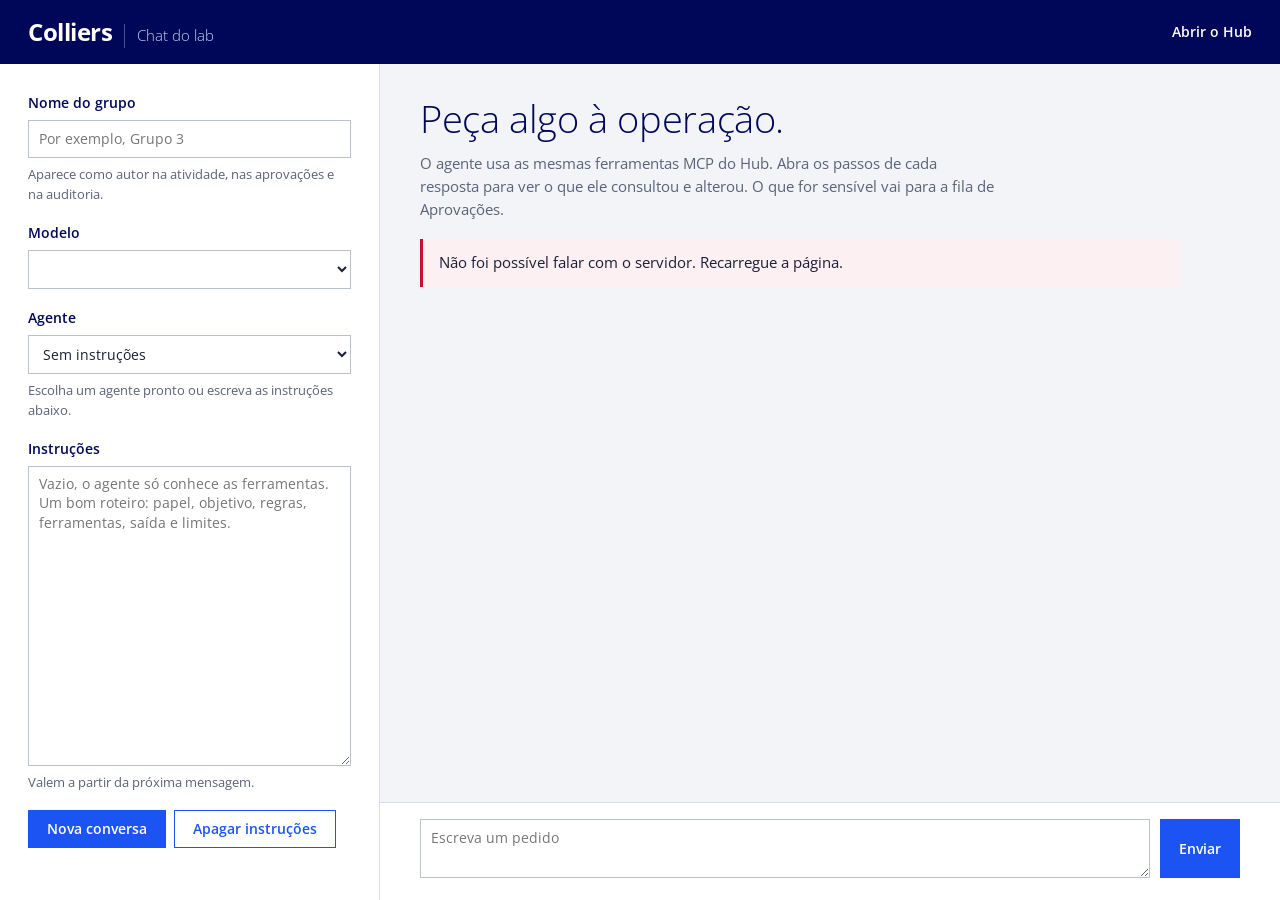
==== commit e18ec2c9: "v3" ====
--- a/static/chat.html
+++ b/static/chat.html
@@ -3,164 +3,145 @@
 <head>
 <meta charset="utf-8">
 <meta name="viewport" content="width=device-width, initial-scale=1">
-<title>Colliers Lab · Chat do lab</title>
+<title>Chat do lab · Colliers Hub</title>
 <link rel="preconnect" href="https://fonts.googleapis.com">
-<link href="https://fonts.googleapis.com/css2?family=Open+Sans:wght@300;400;600;700&family=Merriweather:wght@700&display=swap" rel="stylesheet">
+<link rel="preconnect" href="https://fonts.gstatic.com" crossorigin>
+<link href="https://fonts.googleapis.com/css2?family=Open+Sans:wght@300;400;600;700&display=swap" rel="stylesheet">
 <link rel="stylesheet" href="/static/estilo.css">
 <style>
-  .chat-grade { display: grid; grid-template-columns: 360px 1fr; gap: 24px; padding: 24px 32px; align-items: start; }
-  .chat-grade > * { min-width: 0; }
-  @media (max-width: 960px) { .chat-grade { grid-template-columns: 1fr; padding: 16px; } .config { position: static !important; } }
-  .config { padding: 20px; display: grid; gap: 14px; position: sticky; top: 16px; }
-  .config label { font-weight: 600; font-size: 14px; display: grid; gap: 6px; color: var(--azul-profundo); }
-  .config input, .config select, .config textarea, .entrada textarea {
-    font: 14px/1.45 var(--titulo); color: var(--texto); border: 1px solid var(--cinza-azul); border-radius: var(--raio); padding: 9px 10px; background: #fff; width: 100%;
+  .chat { display: grid; grid-template-columns: 380px minmax(0, 1fr); min-height: calc(100vh - 64px); }
+  .ajustes { background: #fff; border-right: 1px solid var(--linha); padding: 28px 28px 40px; display: flex; flex-direction: column; gap: 18px; }
+  .ajustes label { display: flex; flex-direction: column; gap: 6px; font-weight: 600; font-size: 14px; color: var(--marinho); }
+  .ajustes .ajuda { font-weight: 400; font-size: 13px; color: var(--ardosia); }
+  .ajustes textarea { min-height: 300px; resize: vertical; font-size: 13.5px; }
+  .conversa { display: flex; flex-direction: column; min-width: 0; height: calc(100vh - 64px); }
+  .mensagens { flex: 1; overflow-y: auto; padding: 32px 40px; display: flex; flex-direction: column; gap: 18px; }
+  .boas-vindas h1 { margin-bottom: 10px; }
+  .boas-vindas p { color: var(--ardosia); max-width: 64ch; }
+  .msg { max-width: 760px; }
+  .msg.eu { align-self: flex-end; background: var(--marinho); color: #fff; padding: 12px 16px; }
+  .msg.agente { background: #fff; border: 1px solid var(--linha); padding: 16px 20px; white-space: pre-wrap; overflow-wrap: anywhere; }
+  .msg.falha { background: #fdf0f2; border-left: 3px solid var(--erro); padding: 12px 16px; }
+  .msg.trabalhando { color: var(--ardosia); }
+  .passos { background: #fff; border: 1px solid var(--linha); }
+  .passos summary { padding: 10px 16px; cursor: pointer; font-size: 14px; color: var(--azul); font-weight: 600; }
+  .passo { border-top: 1px solid var(--linha); padding: 10px 16px; font-size: 14px; }
+  .passo pre { white-space: pre-wrap; word-break: break-word; background: var(--nevoa); padding: 10px; margin: 6px 0 0; max-height: 240px; overflow: auto; font-size: 12.5px; }
+  .passo details summary { padding: 4px 0 0; font-weight: 400; font-size: 13px; }
+  .sugestoes { display: flex; flex-wrap: wrap; gap: 8px; padding: 0 40px 14px; }
+  .sugestoes button { background: #fff; color: var(--marinho); border-color: var(--linha-forte); font-weight: 400; text-align: left; font-size: 14px; }
+  .sugestoes button:hover { border-color: var(--azul); background: #fff; color: var(--azul); }
+  .entrada { display: flex; gap: 10px; padding: 16px 40px 22px; border-top: 1px solid var(--linha); background: #fff; }
+  .entrada textarea { flex: 1; min-height: 52px; resize: vertical; }
+  @media (max-width: 900px) {
+    .chat { grid-template-columns: 1fr; }
+    .ajustes { border-right: 0; border-bottom: 1px solid var(--linha); padding: 20px 16px; }
+    .ajustes textarea { min-height: 160px; }
+    .conversa { height: auto; min-height: 70vh; }
+    .mensagens, .sugestoes, .entrada { padding-left: 16px; padding-right: 16px; }
   }
-  .config textarea { min-height: 280px; resize: vertical; font-size: 13px; }
-  .config .dica { font-size: 13px; color: var(--cinza-texto); margin: -6px 0 0; }
-  .config .botoes { display: flex; flex-wrap: wrap; gap: 8px; }
-  .config .botoes button { padding: 7px 12px; font-size: 13px; }
-  .conversa { display: flex; flex-direction: column; min-height: 76vh; overflow: hidden; }
-  .mensagens { flex: 1; padding: 20px 24px; display: grid; gap: 14px; align-content: start; overflow-y: auto; max-height: 64vh; }
-  .msg { max-width: 76ch; }
-  .msg.user { justify-self: end; background: var(--azul-profundo); color: #fff; padding: 10px 14px; border-radius: var(--raio) var(--raio) 2px var(--raio); }
-  .msg.assistant { background: var(--azul-palido); padding: 12px 16px; border-radius: var(--raio) var(--raio) var(--raio) 2px; white-space: pre-wrap; overflow-wrap: anywhere; }
-  .msg.erro { background: #fde0e5; color: #7a0017; padding: 10px 14px; border-radius: var(--raio); }
-  .msg.pensando { color: var(--cinza-texto); font-style: italic; }
-  .passos { font-size: 14px; }
-  .passos summary { font-size: 13px; }
-  .passo { margin-top: 8px; padding-left: 12px; border-left: 3px solid var(--cinza-azul); }
-  .passo pre { white-space: pre-wrap; word-break: break-word; background: #fff; box-shadow: 0 0 0 1px var(--cinza-azul); border-radius: 6px; padding: 8px; margin: 4px 0 0; max-height: 220px; overflow: auto; font-size: 12px; }
-  .sugestoes { display: flex; flex-wrap: wrap; gap: 8px; padding: 0 24px 12px; }
-  .sugestoes button { background: var(--azul-palido); color: var(--azul-profundo); font-weight: 600; font-size: 13px; text-align: left; }
-  .sugestoes button:hover { background: var(--cinza-azul); }
-  .entrada { display: flex; gap: 10px; padding: 14px 24px; border-top: 1px solid var(--cinza-azul); }
-  .entrada textarea { min-height: 48px; resize: vertical; }
 </style>
 </head>
 <body>
-<header class="topo">
-  <div class="marca">
-    <span class="nome">Colliers</span><span class="sep" aria-hidden="true"></span>
-    <span class="produto">Chat do lab<small>Um agente ligado ao Colliers Hub pelas mesmas ferramentas MCP. Dados fictícios.</small></span>
-  </div>
-  <div class="conexao">
-    <a class="botao no-escuro" href="/" target="_blank">Abrir o Hub</a>
-  </div>
+<header class="cabecalho">
+  <a class="marca" href="/"><b>Colliers</b><span>Chat do lab</span></a>
+  <nav aria-label="Atalhos"><a href="/" target="_blank">Abrir o Hub</a></nav>
 </header>
-<div class="faixa" aria-hidden="true"></div>
 
-<main class="chat-grade">
-  <aside class="config cartao">
-    <label>Nome do grupo
-      <input id="nome" placeholder="Ex.: Grupo 3" maxlength="60">
-    </label>
-    <p class="dica">Aparece como autor no feed, nas aprovações e na auditoria.</p>
-    <label>Modelo
-      <select id="modelo"></select>
-    </label>
-    <label>Modelo de agente
-      <select id="agente"><option value="">Nenhum (agência sem instruções)</option></select>
-    </label>
-    <label for="instrucoes">Instruções do agente</label>
-    <textarea id="instrucoes" placeholder="Em branco, o agente só tem as ferramentas. Escolha um modelo acima ou escreva o seu: papel, objetivo, regras, ferramentas, saída e limites."></textarea>
-    <div class="botoes">
-      <button id="limparInstr" class="secundario" type="button">Apagar as instruções</button>
-    </div>
-    <p class="dica">As instruções valem a partir da próxima mensagem.</p>
-    <button id="limpar" type="button">Começar nova conversa</button>
+<div class="chat">
+  <aside class="ajustes">
+    <label>Nome do grupo<input id="nome" maxlength="60" placeholder="Por exemplo, Grupo 3"><span class="ajuda">Aparece como autor na atividade, nas aprovações e na auditoria.</span></label>
+    <label>Modelo<select id="modelo"></select></label>
+    <label>Agente<select id="agente"><option value="">Sem instruções</option></select><span class="ajuda">Escolha um agente pronto ou escreva as instruções abaixo.</span></label>
+    <label>Instruções<textarea id="instrucoes" placeholder="Vazio, o agente só conhece as ferramentas. Um bom roteiro: papel, objetivo, regras, ferramentas, saída e limites."></textarea><span class="ajuda">Valem a partir da próxima mensagem.</span></label>
+    <div style="display:flex;gap:8px;flex-wrap:wrap"><button id="nova" type="button">Nova conversa</button><button id="apagar" class="contorno" type="button">Apagar instruções</button></div>
   </aside>
 
-  <section class="conversa cartao" aria-label="Conversa">
-    <div id="mensagens" class="mensagens" aria-live="polite">
-      <p class="intro" style="color:var(--cinza-texto)">Peça qualquer coisa à plataforma. A cada resposta, abra “Passos do agente” para ver as ferramentas chamadas e o que cada uma devolveu. O que for sensível aparece na fila de Aprovações do Hub.</p>
+  <section class="conversa" aria-label="Conversa">
+    <div class="mensagens" id="mensagens" aria-live="polite">
+      <div class="boas-vindas"><h1>Peça algo à operação.</h1><p>O agente usa as mesmas ferramentas MCP do Hub. Abra os passos de cada resposta para ver o que ele consultou e alterou. O que for sensível vai para a fila de Aprovações.</p></div>
     </div>
     <div class="sugestoes" id="sugestoes"></div>
     <form class="entrada" id="form">
-      <textarea id="texto" placeholder="Escreva um pedido…" aria-label="Mensagem" required></textarea>
+      <textarea id="texto" placeholder="Escreva um pedido" aria-label="Mensagem" required></textarea>
       <button type="submit" id="enviar">Enviar</button>
     </form>
   </section>
-</main>
+</div>
 
 <script>
+"use strict";
 const $ = (s) => document.querySelector(s);
-const esc = (v) => String(v ?? "").replace(/[&<>"']/g, (c) => ({"&":"&amp;","<":"&lt;",">":"&gt;",'"':"&quot;","'":"&#39;"}[c]));
-let historico = [];
+const esc = (v) => String(v ?? "").replace(/[&<>"']/g, (c) => ({"&": "&amp;", "<": "&lt;", ">": "&gt;", '"': "&quot;", "'": "&#39;"}[c]));
+const ler = (k) => { try { return sessionStorage.getItem(k) || ""; } catch (_) { return ""; } };
+const guardar = (k, v) => { try { sessionStorage.setItem(k, v); } catch (_) {} };
+const TIPO = {leitura: "Leitura", escrita: "Escrita", pendente: "Aguarda aprovação"};
+let historico = [], AGENTES = [];
+const GERAIS = ["O que esta plataforma tem e o que eu posso fazer em cada módulo?", "Quais cobranças estão com mais de 60 dias de atraso?", "Quais oportunidades estão sem responsável?"];
 
-const guardar = (k, v) => { try { sessionStorage.setItem(k, v); } catch (_) {} };
-const ler = (k) => { try { return sessionStorage.getItem(k) || ""; } catch (_) { return ""; } };
-["nome", "instrucoes"].forEach((id) => {
-  $("#" + id).value = ler(id);
-  $("#" + id).addEventListener("input", (e) => guardar(id, e.target.value));
-});
+["nome", "instrucoes"].forEach((id) => { $("#" + id).value = ler(id); $("#" + id).addEventListener("input", (e) => guardar(id, e.target.value)); });
 
-let AGENTES = [];
-const GERAIS = ["O que esta plataforma tem? Quais módulos e o que eu posso fazer em cada um?", "Quais cobranças estão com mais de 60 dias de atraso?", "Registre uma reunião de hoje com a Nexo Farma sobre a renovação."];
 function sugestoes() {
   const a = AGENTES.find((x) => x.id === $("#agente").value);
-  const lista = a ? [a.exemplo, ...GERAIS.slice(0, 1)] : [...GERAIS, ...AGENTES.slice(0, 2).map((x) => x.exemplo)];
+  const lista = a ? [a.exemplo, GERAIS[0]] : GERAIS;
   $("#sugestoes").innerHTML = lista.map((t) => `<button type="button">${esc(t)}</button>`).join("");
 }
 
 fetch("/api/chat/config").then((r) => r.json()).then((c) => {
   $("#modelo").innerHTML = c.modelos.map((m) => `<option>${esc(m)}</option>`).join("");
-  const salvo = ler("modelo"); if (salvo && c.modelos.includes(salvo)) $("#modelo").value = salvo;
+  if (c.modelos.includes(ler("modelo"))) $("#modelo").value = ler("modelo");
   AGENTES = c.agentes || [];
-  $("#agente").innerHTML += AGENTES.map((a) => `<option value="${esc(a.id)}">${esc(a.nome)} (dor ${esc(a.dor)})</option>`).join("");
+  $("#agente").innerHTML += AGENTES.map((a) => `<option value="${esc(a.id)}">${esc(a.nome)}</option>`).join("");
   $("#agente").value = ler("agente");
   sugestoes();
-  if (!c.habilitado) adicionar("erro", "O chat está desligado: o servidor ainda não tem a chave OPENROUTER_API_KEY.");
-});
+  if (!c.habilitado) adicionar("falha", "O chat está desligado porque o servidor não tem a variável OPENROUTER_API_KEY. Configure-a no Render, em Environment, e o serviço reinicia sozinho.");
+}).catch(() => adicionar("falha", "Não foi possível falar com o servidor. Recarregue a página."));
+
+$("#modelo").addEventListener("change", (e) => guardar("modelo", e.target.value));
 $("#agente").addEventListener("change", async (e) => {
   guardar("agente", e.target.value);
   const a = AGENTES.find((x) => x.id === e.target.value);
   const t = a ? await (await fetch("/static/agentes/" + a.arquivo)).text() : "";
-  $("#instrucoes").value = t; guardar("instrucoes", t);
-  sugestoes();
+  $("#instrucoes").value = t; guardar("instrucoes", t); sugestoes();
 });
-$("#modelo").addEventListener("change", (e) => guardar("modelo", e.target.value));
 
-function adicionar(papel, html) {
-  const div = document.createElement("div");
-  div.className = "msg " + papel;
-  div.innerHTML = html;
-  $("#mensagens").append(div);
-  $("#mensagens").scrollTop = $("#mensagens").scrollHeight;
-  return div;
+function adicionar(tipo, html) {
+  const d = document.createElement("div");
+  d.className = "msg " + tipo; d.innerHTML = html;
+  $("#mensagens").append(d); $("#mensagens").scrollTop = $("#mensagens").scrollHeight;
+  return d;
 }
 
 async function enviar(texto) {
-  if (!$("#nome").value.trim()) { $("#nome").focus(); alert("Preencha o nome do grupo: ele aparece como autor no painel."); return; }
+  if (!$("#nome").value.trim()) { $("#nome").focus(); adicionar("falha", "Preencha o nome do grupo antes de enviar. Ele identifica vocês no Hub."); return; }
   historico.push({role: "user", content: texto});
-  adicionar("user", esc(texto));
-  const espera = adicionar("pensando", "O agente está trabalhando…");
+  adicionar("eu", esc(texto));
+  const espera = adicionar("trabalhando", "O agente está trabalhando. Pedidos longos podem levar um minuto.");
   $("#enviar").disabled = true;
   try {
     const r = await fetch("/api/chat", {method: "POST", headers: {"Content-Type": "application/json"},
       body: JSON.stringify({mensagens: historico, nome: $("#nome").value, modelo: $("#modelo").value, instrucoes: $("#instrucoes").value})});
     const j = await r.json();
     espera.remove();
-    if (j.erro) { adicionar("erro", esc(j.erro)); historico.pop(); return; }
+    if (j.erro) { adicionar("falha", esc(j.erro)); historico.pop(); return; }
     if (j.passos.length) {
-      const itens = j.passos.map((p) => `<div class="passo"><span class="tag ${p.tipo}">${p.tipo === "pendente" ? "aguarda aprovação" : p.tipo}</span> <b>${esc(p.ferramenta)}</b>
-        <pre>${esc(JSON.stringify(p.argumentos, null, 1))}</pre><details><summary>Resultado</summary><pre>${esc(p.resultado)}</pre></details></div>`).join("");
-      adicionar("passos", `<details><summary>Passos do agente (${j.passos.length} chamada${j.passos.length > 1 ? "s" : ""} de ferramenta)</summary>${itens}</details>`);
+      const passos = j.passos.map((p) => `<div class="passo"><b>${esc(TIPO[p.tipo] || p.tipo)}</b> ${esc(p.ferramenta)}<pre>${esc(JSON.stringify(p.argumentos, null, 1))}</pre><details><summary>Resultado</summary><pre>${esc(p.resultado)}</pre></details></div>`).join("");
+      const d = document.createElement("details"); d.className = "passos msg";
+      d.innerHTML = `<summary>${j.passos.length} ${j.passos.length === 1 ? "chamada de ferramenta" : "chamadas de ferramenta"}</summary>${passos}`;
+      $("#mensagens").append(d);
     }
-    adicionar("assistant", esc(j.resposta));
+    adicionar("agente", esc(j.resposta));
     historico.push({role: "assistant", content: j.resposta});
-  } catch (e) {
-    espera.remove(); adicionar("erro", "Não consegui falar com o servidor. Tente de novo."); historico.pop();
-  } finally {
-    $("#enviar").disabled = false;
-  }
+  } catch (_) {
+    espera.remove(); adicionar("falha", "A resposta não chegou. Verifique a conexão e tente de novo."); historico.pop();
+  } finally { $("#enviar").disabled = false; }
 }
 
 $("#form").addEventListener("submit", (e) => { e.preventDefault(); const t = $("#texto").value.trim(); if (!t) return; $("#texto").value = ""; enviar(t); });
 $("#texto").addEventListener("keydown", (e) => { if (e.key === "Enter" && !e.shiftKey) { e.preventDefault(); $("#form").requestSubmit(); } });
 $("#sugestoes").addEventListener("click", (e) => { const b = e.target.closest("button"); if (b) enviar(b.textContent); });
-$("#limpar").addEventListener("click", () => { historico = []; $("#mensagens").innerHTML = ""; });
-$("#limparInstr").addEventListener("click", () => { $("#instrucoes").value = ""; guardar("instrucoes", ""); $("#agente").value = ""; guardar("agente", ""); sugestoes(); });
+$("#nova").addEventListener("click", () => { historico = []; $("#mensagens").querySelectorAll(".msg, details").forEach((n) => n.remove()); });
+$("#apagar").addEventListener("click", () => { $("#instrucoes").value = ""; guardar("instrucoes", ""); $("#agente").value = ""; guardar("agente", ""); sugestoes(); });
 </script>
 </body>
 </html>
--- a/static/estilo.css
+++ b/static/estilo.css
@@ -1,189 +1,225 @@
-/* Colliers Hub — identidade visual baseada no sistema da Colliers:
-   azuis e branco como base, cinzas-azulados para fundos e texto,
-   cores terciárias só para status (pequenas doses), Open Sans + Merriweather. */
+/* Colliers Hub
+   Direção visual: a do site colliers.com. Cabeçalho azul-marinho, páginas brancas e
+   azul-névoa, títulos leves e grandes em Open Sans, ações em azul Colliers, cantos
+   retos, linhas finas e nada de sombra decorativa. Cor de status só em pequenas doses. */
 :root {
-  --azul-profundo: #000759;
+  --marinho: #000759;
+  --azul: #1c54f4;
   --azul-escuro: #25408f;
-  --azul-medio: #1c54f4;
-  --azul-claro: #a8c0fb;
-  --azul-palido: #eef2f9;
-  --cinza-azul: #dbe2ef;
-  --cinza-texto: #5a6280;
-  --texto: #1d2340;
-  --papel: #ffffff;
-  --ok: #00857c;
-  --tarde: #e4002b;
-  --atencao: #ffb81c;
-  --titulo: "Open Sans", Verdana, sans-serif;
-  --serifa: "Merriweather", Georgia, serif;
-  --raio: 8px;
+  --nevoa: #f2f4f8;
+  --linha: #d8dde8;
+  --linha-forte: #b9c1d3;
+  --tinta: #1a1f36;
+  --ardosia: #5b6378;
+  --branco: #ffffff;
+  --ok: #0b7a5c;
+  --espera: #a15c00;
+  --erro: #c8102e;
+  --neutro: #8a91a3;
+  --fonte: "Open Sans", "Segoe UI", Verdana, sans-serif;
 }
 
 * { box-sizing: border-box; }
 html, body { margin: 0; }
-body { font: 14.5px/1.5 var(--titulo); color: var(--texto); background: var(--azul-palido); }
-h1, h2, h3, h4 { margin: 0; line-height: 1.2; color: var(--azul-profundo); }
-h1 { font-weight: 300; font-size: 28px; }
-h2 { font-weight: 600; font-size: 20px; }
-h3 { font-weight: 600; font-size: 16px; }
-a { color: var(--azul-medio); }
-code, pre { font-family: ui-monospace, "SFMono-Regular", Menlo, monospace; font-size: 0.9em; }
-.rotulo { font: 700 11.5px var(--titulo); letter-spacing: 0.14em; text-transform: uppercase; color: var(--azul-escuro); }
-.kpi { font-family: var(--serifa); font-weight: 700; color: var(--azul-profundo); }
-small, .suave { color: var(--cinza-texto); }
-
+body { font: 15px/1.55 var(--fonte); color: var(--tinta); background: var(--nevoa); -webkit-font-smoothing: antialiased; }
+h1, h2, h3 { margin: 0; color: var(--marinho); line-height: 1.2; }
+h1 { font-size: clamp(28px, 3.2vw, 38px); font-weight: 300; letter-spacing: -0.01em; }
+h2 { font-size: 20px; font-weight: 600; }
+h3 { font-size: 16px; font-weight: 600; }
+p { margin: 0; }
+a { color: var(--azul); text-decoration: none; }
+a:hover { text-decoration: underline; }
+small, .apagado { color: var(--ardosia); }
+.num { font-variant-numeric: tabular-nums; }
+code { font: 13px/1.4 ui-monospace, "SFMono-Regular", Menlo, monospace; background: var(--nevoa); padding: 1px 5px; }
+
+/* botões: retângulos, como no site */
 button, .botao {
-  font: 700 13.5px var(--titulo); border: 0; border-radius: var(--raio); padding: 8px 14px;
-  background: var(--azul-medio); color: #fff; cursor: pointer; text-decoration: none; display: inline-block; transition: background 0.15s;
-}
-button:hover, .botao:hover { background: var(--azul-escuro); }
-button:active, .botao:active { background: var(--azul-profundo); }
-button:disabled { opacity: 0.55; cursor: wait; }
-button.secundario, .botao.secundario { background: transparent; color: var(--azul-medio); box-shadow: inset 0 0 0 1.5px var(--azul-medio); }
-button.secundario:hover { background: rgba(28, 84, 244, 0.08); }
-button.perigo { background: transparent; color: #a8001f; box-shadow: inset 0 0 0 1.5px #a8001f; }
-button.perigo:hover { background: #fde0e5; }
-.botao.no-escuro { background: rgba(255, 255, 255, 0.12); color: #fff; box-shadow: inset 0 0 0 1px rgba(255, 255, 255, 0.35); }
-.botao.no-escuro:hover { background: rgba(255, 255, 255, 0.22); }
-button:focus-visible, a:focus-visible, textarea:focus-visible, input:focus-visible, select:focus-visible { outline: 3px solid var(--azul-claro); outline-offset: 2px; }
-input, select, textarea { font: 14px/1.4 var(--titulo); color: var(--texto); border: 1px solid var(--cinza-azul); border-radius: var(--raio); padding: 8px 10px; background: #fff; }
-
-/* ---------- topo */
-.topo { background: var(--azul-profundo); color: #fff; padding: 12px 24px; display: flex; flex-wrap: wrap; gap: 10px 28px; align-items: center; justify-content: space-between; }
-.marca { display: flex; align-items: center; gap: 14px; }
-.marca .nome { font: 700 25px/1 var(--titulo); letter-spacing: -0.01em; color: #fff; }
-.marca .sep { width: 1px; height: 30px; background: rgba(255, 255, 255, 0.35); }
-.marca .produto { font-size: 15px; line-height: 1.25; color: #fff; }
-.marca .produto small { display: block; color: var(--azul-claro); font-size: 12px; }
-.conexao { display: flex; flex-wrap: wrap; align-items: center; gap: 8px; }
-.conexao .rotulo { color: var(--azul-claro); }
-.conexao code { background: rgba(255, 255, 255, 0.1); color: #fff; padding: 7px 11px; border-radius: var(--raio); max-width: 46vw; overflow: hidden; text-overflow: ellipsis; white-space: nowrap; }
-.faixa { height: 4px; background: linear-gradient(90deg, var(--azul-medio) 0%, var(--azul-claro) 45%, var(--azul-palido) 100%); }
-
-/* ---------- estrutura */
-.hub { display: grid; grid-template-columns: 230px minmax(0, 1fr) 340px; gap: 20px; padding: 20px 24px 40px; align-items: start; }
-.cartao { background: var(--papel); border-radius: var(--raio); box-shadow: 0 1px 2px rgba(0, 7, 89, 0.06), 0 0 0 1px var(--cinza-azul); }
-@media (max-width: 1280px) { .hub { grid-template-columns: 210px minmax(0, 1fr); } .feed { grid-column: 1 / -1; position: static !important; } .eventos { max-height: 420px !important; } }
-@media (max-width: 820px) {
-  .hub { grid-template-columns: 1fr; padding: 12px; gap: 12px; }
-  .nav { position: static !important; display: flex; overflow-x: auto; gap: 4px; padding: 8px !important; }
-  .nav .grupo-nav { display: contents; }
-  .nav .rotulo { display: none !important; }
-  .nav a { white-space: nowrap; }
-  .topo { padding: 12px; }
-  .conexao code { max-width: 70vw; }
-  .conteudo { padding: 16px !important; }
-}
-
-/* ---------- navegação */
-.nav { position: sticky; top: 16px; padding: 14px 10px; }
-.nav .grupo-nav { margin-bottom: 10px; }
-.nav .rotulo { display: block; padding: 6px 10px 4px; font-size: 10.5px; color: var(--cinza-texto); }
-.nav a { display: flex; justify-content: space-between; align-items: center; gap: 8px; padding: 7px 10px; border-radius: 6px; color: var(--azul-profundo); text-decoration: none; font-weight: 600; font-size: 14px; }
-.nav a:hover { background: rgba(28, 84, 244, 0.08); }
-.nav a[aria-current="page"] { background: var(--azul-profundo); color: #fff; }
-.nav a .n { font-weight: 400; font-size: 12px; color: var(--cinza-texto); }
-.nav a[aria-current="page"] .n { color: var(--azul-claro); }
-.nav a .badge { background: var(--atencao); color: var(--azul-profundo); border-radius: 999px; padding: 0 7px; font-size: 12px; font-weight: 700; }
-
-/* ---------- conteúdo */
-.conteudo { padding: 22px 26px 30px; min-height: 70vh; min-width: 0; }
-.cab-modulo { display: flex; flex-wrap: wrap; gap: 12px 20px; align-items: flex-end; justify-content: space-between; margin-bottom: 14px; }
-.cab-modulo h1 { margin: 4px 0 4px; }
-.cab-modulo p { margin: 0; color: var(--cinza-texto); max-width: 70ch; }
-.politica { display: flex; flex-wrap: wrap; gap: 6px; margin-top: 8px; }
-.pol { font-size: 12px; padding: 2px 9px; border-radius: 999px; background: var(--azul-palido); color: var(--azul-escuro); }
-.pol.aprovacao { background: #fff1d0; color: #7a5200; }
-.pol.bloqueado { background: var(--cinza-azul); color: var(--cinza-texto); }
-.busca-lista input { width: 240px; max-width: 70vw; }
-
+  font: 600 14px var(--fonte); border: 1px solid var(--azul); background: var(--azul); color: #fff;
+  padding: 9px 18px; border-radius: 0; cursor: pointer; display: inline-block; text-decoration: none; line-height: 1.3;
+}
+button:hover, .botao:hover { background: var(--azul-escuro); border-color: var(--azul-escuro); text-decoration: none; }
+button:disabled { opacity: 0.5; cursor: progress; }
+button.contorno, .botao.contorno { background: transparent; color: var(--azul); }
+button.contorno:hover, .botao.contorno:hover { background: rgba(28, 84, 244, 0.07); color: var(--azul-escuro); }
+button.recusar { background: transparent; color: var(--erro); border-color: var(--erro); }
+button.recusar:hover { background: #fdf0f2; }
+button.link { background: none; border: 0; color: var(--azul); padding: 0; font-weight: 600; }
+button.link:hover { text-decoration: underline; background: none; }
+:focus-visible { outline: 2px solid var(--azul); outline-offset: 2px; }
+input, select, textarea { font: 14px/1.45 var(--fonte); color: var(--tinta); border: 1px solid var(--linha-forte); border-radius: 0; padding: 8px 10px; background: #fff; }
+input:focus, select:focus, textarea:focus { border-color: var(--azul); outline: none; box-shadow: inset 0 0 0 1px var(--azul); }
+
+/* cabeçalho global */
+.cabecalho { background: var(--marinho); color: #fff; height: 64px; padding: 0 28px; display: flex; align-items: center; gap: 28px; position: sticky; top: 0; z-index: 30; }
+.marca { display: flex; align-items: baseline; gap: 12px; color: #fff; text-decoration: none; white-space: nowrap; }
+.marca:hover { text-decoration: none; }
+.marca b { font-size: 24px; font-weight: 700; letter-spacing: -0.02em; }
+.marca span { font-size: 15px; font-weight: 300; color: #c9d3f5; padding-left: 12px; border-left: 1px solid rgba(255, 255, 255, 0.3); }
+.cabecalho nav { display: flex; gap: 22px; margin-left: auto; align-items: center; }
+.cabecalho nav a { color: #fff; font-size: 14px; font-weight: 600; }
+.cabecalho .contador { display: inline-block; min-width: 20px; padding: 0 6px; margin-left: 6px; background: #ffc72c; color: var(--marinho); font-size: 12px; font-weight: 700; text-align: center; }
+.cabecalho .contador:empty { display: none; }
+
+/* estrutura */
+.estrutura { display: grid; grid-template-columns: 236px minmax(0, 1fr) 320px; min-height: calc(100vh - 64px); }
+.menu { background: #fff; border-right: 1px solid var(--linha); padding: 24px 0 40px; position: sticky; top: 64px; height: calc(100vh - 64px); overflow-y: auto; }
+.menu h4 { margin: 18px 24px 6px; font-size: 13px; font-weight: 600; color: var(--ardosia); }
+.menu h4:first-child { margin-top: 0; }
+.menu a { display: flex; justify-content: space-between; padding: 7px 24px; color: var(--tinta); font-size: 14.5px; border-left: 3px solid transparent; }
+.menu a:hover { background: var(--nevoa); text-decoration: none; }
+.menu a[aria-current="page"] { border-left-color: var(--azul); color: var(--azul); font-weight: 600; background: #f5f7fe; }
+.menu a .qtd { color: var(--neutro); font-size: 13px; font-variant-numeric: tabular-nums; }
+.menu a .qtd.atencao { color: var(--espera); font-weight: 700; }
+
+.palco { min-width: 0; }
+.topo-pagina { background: #fff; border-bottom: 1px solid var(--linha); padding: 30px 40px 26px; }
+.trilha { font-size: 13px; color: var(--ardosia); margin-bottom: 10px; }
+.topo-pagina p.desc { color: var(--ardosia); margin-top: 8px; max-width: 72ch; }
+.corpo { padding: 28px 40px 60px; }
+.painel { background: #fff; border: 1px solid var(--linha); }
+.painel + .painel, .painel + h2, .bloco + .bloco { margin-top: 28px; }
+
+/* regras de um módulo, logo abaixo do título */
+.regras { display: flex; flex-wrap: wrap; gap: 6px 28px; margin-top: 16px; font-size: 14px; color: var(--ardosia); }
+.regras b { color: var(--tinta); font-weight: 600; }
+
+/* status: marcador pequeno + texto */
+.st { display: inline-flex; align-items: center; gap: 7px; white-space: nowrap; }
+.st::before { content: ""; width: 8px; height: 8px; border-radius: 50%; background: var(--neutro); flex: none; }
+.st.ok::before { background: var(--ok); }
+.st.espera::before { background: #e8a33d; }
+.st.erro::before { background: var(--erro); }
+.st.azul::before { background: var(--azul); }
+
+/* tabelas */
 .rolagem { overflow-x: auto; }
-table { width: 100%; border-collapse: collapse; font-size: 13.5px; }
-th { text-align: left; font-size: 10.5px; letter-spacing: 0.1em; text-transform: uppercase; color: var(--azul-escuro); font-weight: 700; padding: 8px 10px; border-bottom: 2px solid var(--azul-profundo); white-space: nowrap; }
-td { padding: 9px 10px; border-bottom: 1px solid var(--azul-palido); vertical-align: top; }
-tbody tr.clicavel { cursor: pointer; }
-tbody tr.clicavel:hover { background: #f5f8fe; }
-tr.mudou { animation: mudou 2.6s ease-out; }
-@keyframes mudou { from { background: #dfe8ff; } to { background: transparent; } }
-.id { font: 600 12px ui-monospace, Menlo, monospace; color: var(--azul-medio); white-space: nowrap; }
-.trunc { display: -webkit-box; -webkit-line-clamp: 2; -webkit-box-orient: vertical; overflow: hidden; max-width: 46ch; }
-.vazio { color: var(--cinza-texto); padding: 18px; background: var(--azul-palido); border-radius: var(--raio); margin: 0; }
-
-.chip { display: inline-block; font-size: 12px; font-weight: 700; padding: 1px 9px; border-radius: 999px; background: var(--azul-palido); color: var(--azul-escuro); white-space: nowrap; }
-.chip.amarelo { background: #fff1d0; color: #7a5200; }
-.chip.vermelho { background: #fde0e5; color: #a8001f; }
-.chip.verde { background: #d5f0ec; color: #005c55; }
-.chip.cinza { background: var(--cinza-azul); color: var(--cinza-texto); }
-
-/* ---------- detalhe */
-.detalhe { position: fixed; top: 0; right: 0; bottom: 0; width: min(640px, 100vw); background: var(--papel); box-shadow: -8px 0 30px rgba(0, 7, 89, 0.18); z-index: 20; overflow-y: auto; padding: 20px 26px 40px; }
-.detalhe[hidden], .fundo[hidden] { display: none; }
-.fundo { position: fixed; inset: 0; background: rgba(0, 7, 89, 0.25); z-index: 19; }
-.detalhe-cab { display: flex; justify-content: space-between; gap: 12px; align-items: flex-start; }
-.campos { display: grid; grid-template-columns: 180px 1fr; margin: 14px 0; }
-.campos dt { color: var(--cinza-texto); font-size: 13px; padding: 7px 10px 7px 0; border-bottom: 1px solid var(--azul-palido); }
-.campos dd { margin: 0; padding: 7px 0; border-bottom: 1px solid var(--azul-palido); overflow-wrap: anywhere; min-width: 0; }
-.campos dd.calc { color: var(--azul-escuro); font-style: italic; }
-.texto-longo { white-space: pre-wrap; background: var(--azul-palido); padding: 12px 14px; border-radius: var(--raio); font-size: 13.5px; margin: 4px 0 0; font-family: var(--titulo); }
-.rel { display: flex; flex-wrap: wrap; gap: 6px; margin: 6px 0 14px; }
-.rel a { font-size: 13px; background: var(--azul-palido); padding: 3px 9px; border-radius: 999px; text-decoration: none; }
-.hist { font-size: 13px; border-left: 3px solid var(--cinza-azul); padding: 4px 0 4px 12px; margin-bottom: 8px; }
-@media (max-width: 600px) { .campos { grid-template-columns: 1fr; } .campos dt { border-bottom: 0; padding-bottom: 0; } }
-
-/* ---------- início */
-.kpis { display: grid; grid-template-columns: repeat(auto-fit, minmax(170px, 1fr)); gap: 12px; margin: 16px 0 24px; }
-.kpis a { display: block; padding: 16px 18px; background: var(--azul-palido); border-radius: var(--raio); text-decoration: none; color: inherit; }
-.kpis a:hover { background: #e3eafa; }
-.kpis .kpi { font-size: 28px; display: block; margin: 4px 0 2px; }
-.kpis .alerta .kpi { color: #a8001f; }
-.passos-hub { display: grid; grid-template-columns: repeat(auto-fit, minmax(200px, 1fr)); gap: 12px; margin-top: 10px; }
-.passos-hub div { background: var(--azul-palido); border-radius: var(--raio); padding: 14px 16px; font-size: 13.5px; }
-.passos-hub b { display: block; color: var(--azul-profundo); margin-bottom: 4px; }
-
-/* ---------- aprovações */
-.subabas { display: flex; flex-wrap: wrap; gap: 6px; margin: 4px 0 16px; }
-.subabas button { background: var(--azul-palido); color: var(--azul-escuro); }
-.subabas button[aria-pressed="true"] { background: var(--azul-profundo); color: #fff; }
-.aprov { border-radius: var(--raio); box-shadow: 0 0 0 1px var(--cinza-azul); padding: 16px 18px; margin-bottom: 14px; display: grid; gap: 10px; }
-.aprov.pendente { box-shadow: 0 0 0 2px var(--atencao); background: #fffcf4; }
-.aprov-cab { display: flex; flex-wrap: wrap; justify-content: space-between; gap: 8px 16px; align-items: flex-start; }
-.aprov .meta { font-size: 13px; color: var(--cinza-texto); }
-.aprov .just { background: var(--azul-palido); border-radius: var(--raio); padding: 8px 12px; font-size: 13.5px; }
-.diff td { font-size: 13px; }
-.diff .antes { color: #a8001f; text-decoration: line-through; }
-.diff .depois { color: #005c55; font-weight: 600; }
-.decisao { display: flex; flex-wrap: wrap; gap: 8px; align-items: flex-start; }
-.decisao textarea { flex: 1 1 260px; min-height: 40px; resize: vertical; }
-
-/* ---------- governança */
-.gov select { padding: 5px 8px; font-size: 13px; }
-.gov select.livre { background: #eef2f9; }
-.gov select.aprovacao { background: #fff1d0; }
-.gov select.bloqueado { background: var(--cinza-azul); }
-.sens { display: flex; flex-wrap: wrap; gap: 4px; }
-.sens label { font-size: 12px; background: var(--azul-palido); border-radius: 999px; padding: 2px 8px; cursor: pointer; white-space: nowrap; }
-.sens input { vertical-align: -2px; margin: 0 4px 0 0; padding: 0; }
-
-/* ---------- feed */
-.feed { position: sticky; top: 16px; overflow: hidden; }
-.feed-cab { padding: 14px 18px 10px; border-bottom: 1px solid var(--cinza-azul); }
-.feed-cab h2 { margin: 2px 0 8px; font-size: 18px; }
-.legenda { display: flex; flex-wrap: wrap; gap: 5px; }
-.eventos { list-style: none; margin: 0; padding: 0; max-height: calc(100vh - 210px); overflow-y: auto; }
-.evento { display: grid; grid-template-columns: 54px 1fr; gap: 8px; padding: 10px 18px; border-bottom: 1px solid var(--azul-palido); }
-.evento > div { min-width: 0; }
-.evento time { font-variant-numeric: tabular-nums; color: var(--cinza-texto); font-size: 12.5px; padding-top: 2px; }
-.evento p { margin: 0; font-size: 13.5px; overflow-wrap: anywhere; }
-.evento .acao b { color: var(--azul-profundo); }
-.evento .quem { color: var(--cinza-texto); font-size: 12px; margin-top: 2px; }
-.evento.novo { animation: chegou 1.8s ease-out; }
-@keyframes chegou { from { background: #e3ebff; } to { background: transparent; } }
-@media (prefers-reduced-motion: reduce) { .evento.novo, tr.mudou { animation: none; } }
-
-.tag { display: inline-block; font-size: 10.5px; font-weight: 700; letter-spacing: 0.04em; text-transform: uppercase; padding: 2px 7px; border-radius: 999px; white-space: nowrap; }
-.tag.leitura { background: #dfe8ff; color: var(--azul-medio); }
-.tag.escrita { background: var(--azul-profundo); color: #fff; }
-.tag.pendente { background: #fff1d0; color: #7a5200; }
-.tag.aprovacao { background: #d5f0ec; color: #005c55; }
-.tag.bloqueado, .tag.erro { background: #fde0e5; color: #a8001f; }
-.tag.sistema { background: var(--cinza-azul); color: var(--cinza-texto); }
+table { width: 100%; border-collapse: collapse; font-size: 14px; }
+th { text-align: left; font-weight: 600; font-size: 13px; color: var(--ardosia); padding: 12px 16px; border-bottom: 1px solid var(--linha-forte); white-space: nowrap; background: #fff; }
+td { padding: 13px 16px; border-bottom: 1px solid var(--linha); vertical-align: top; white-space: nowrap; }
+tbody tr:last-child td { border-bottom: 0; }
+tr.abre { cursor: pointer; }
+tr.abre:hover td { background: #f7f9fd; }
+tr.novo td { animation: realce 2.4s ease-out; }
+@keyframes realce { from { background: #e6edff; } to { background: transparent; } }
+.id { color: var(--azul); font-weight: 600; font-variant-numeric: tabular-nums; white-space: nowrap; }
+.duas-linhas { white-space: normal; min-width: 26ch; display: -webkit-box; -webkit-line-clamp: 2; -webkit-box-orient: vertical; overflow: hidden; max-width: 44ch; }
+.sub { display: block; font-size: 13px; color: var(--ardosia); }
+.vazio { padding: 28px; color: var(--ardosia); background: #fff; border: 1px dashed var(--linha-forte); }
+.barra-lista { display: flex; justify-content: space-between; align-items: center; gap: 12px; padding: 14px 16px; border-bottom: 1px solid var(--linha); }
+.barra-lista input { width: 280px; max-width: 100%; }
+
+/* visão geral */
+.faixa-marinho { background: var(--marinho); color: #fff; padding: 44px 40px 40px; }
+.faixa-marinho h1 { color: #fff; font-size: clamp(30px, 3.6vw, 44px); max-width: 22ch; }
+.faixa-marinho p { color: #c9d3f5; margin-top: 14px; max-width: 64ch; font-size: 16px; }
+.indicadores { display: grid; grid-template-columns: repeat(5, 1fr); background: #fff; border-bottom: 1px solid var(--linha); }
+.indicadores a { padding: 22px 24px; border-right: 1px solid var(--linha); color: inherit; }
+.indicadores a:last-child { border-right: 0; }
+.indicadores a:hover { background: var(--nevoa); text-decoration: none; }
+.indicadores strong { display: block; font-size: 30px; font-weight: 300; color: var(--marinho); font-variant-numeric: tabular-nums; line-height: 1.1; }
+.indicadores strong.alerta { color: var(--erro); font-weight: 400; }
+.indicadores span { display: block; margin-top: 6px; font-size: 13.5px; color: var(--ardosia); }
+.modos { display: grid; grid-template-columns: repeat(4, 1fr); border: 1px solid var(--linha); background: #fff; }
+.modos div { padding: 20px 22px; border-right: 1px solid var(--linha); }
+.modos div:last-child { border-right: 0; }
+.modos h3 { margin-bottom: 6px; }
+.modos p { font-size: 14px; color: var(--ardosia); }
+@media (max-width: 1100px) { .indicadores { grid-template-columns: repeat(2, 1fr); } .indicadores a { border-bottom: 1px solid var(--linha); } .modos { grid-template-columns: 1fr 1fr; } .modos div { border-bottom: 1px solid var(--linha); } }
+
+/* registro (gaveta lateral) */
+.fundo { position: fixed; inset: 0; background: rgba(0, 7, 89, 0.35); z-index: 40; }
+.gaveta { position: fixed; top: 0; right: 0; bottom: 0; width: min(660px, 100vw); background: #fff; z-index: 41; overflow-y: auto; }
+.gaveta[hidden], .fundo[hidden] { display: none; }
+.gaveta-topo { background: var(--marinho); color: #fff; padding: 22px 28px; display: flex; justify-content: space-between; gap: 16px; align-items: flex-start; position: sticky; top: 0; }
+.gaveta-topo h2 { color: #fff; font-weight: 300; font-size: 24px; }
+.gaveta-topo small { color: #c9d3f5; }
+.gaveta-topo button { background: transparent; border-color: rgba(255, 255, 255, 0.6); }
+.gaveta-corpo { padding: 8px 28px 40px; }
+.gaveta-corpo h3 { margin: 26px 0 10px; }
+.ficha { display: grid; grid-template-columns: 190px 1fr; }
+.ficha dt { color: var(--ardosia); font-size: 14px; padding: 10px 12px 10px 0; border-bottom: 1px solid var(--linha); }
+.ficha dd { margin: 0; padding: 10px 0; border-bottom: 1px solid var(--linha); min-width: 0; overflow-wrap: anywhere; }
+.ficha .sens { font-size: 12px; color: var(--espera); margin-left: 6px; }
+.documento { white-space: pre-wrap; font: 14px/1.6 var(--fonte); background: var(--nevoa); border-left: 3px solid var(--marinho); padding: 14px 16px; margin: 6px 0 0; }
+.ligados { list-style: none; margin: 0; padding: 0; border-top: 1px solid var(--linha); }
+.ligados li { border-bottom: 1px solid var(--linha); padding: 8px 0; font-size: 14px; }
+.historico li { font-size: 14px; color: var(--ardosia); padding: 6px 0; }
+.aviso { background: #fff7e8; border-left: 3px solid #e8a33d; padding: 12px 16px; margin-top: 18px; font-size: 14px; }
+@media (max-width: 640px) { .ficha { grid-template-columns: 1fr; } .ficha dt { border: 0; padding-bottom: 0; } }
+
+/* aprovações */
+.filtros { display: flex; gap: 0; margin-bottom: 20px; border: 1px solid var(--linha-forte); width: max-content; background: #fff; }
+.filtros button { background: #fff; color: var(--tinta); border: 0; border-right: 1px solid var(--linha-forte); font-weight: 600; }
+.filtros button:last-child { border-right: 0; }
+.filtros button[aria-pressed="true"] { background: var(--marinho); color: #fff; }
+.pedido { display: grid; grid-template-columns: minmax(0, 1fr) 300px; background: #fff; border: 1px solid var(--linha); border-top: 3px solid var(--linha-forte); margin-bottom: 20px; }
+.pedido.pendente { border-top-color: #e8a33d; }
+.pedido.aprovada { border-top-color: var(--ok); }
+.pedido.rejeitada, .pedido.falhou { border-top-color: var(--erro); }
+.pedido-conteudo { padding: 22px 26px; min-width: 0; }
+.pedido-conteudo h2 { font-weight: 400; margin: 4px 0 6px; }
+.pedido .contexto { font-size: 14px; color: var(--ardosia); }
+.pedido .contexto b { color: var(--tinta); font-weight: 600; }
+.pedido .porque { margin-top: 14px; padding: 12px 14px; background: var(--nevoa); font-size: 14px; }
+.pedido table { margin-top: 16px; }
+.pedido td, .pedido th { padding: 9px 12px 9px 0; white-space: normal; }
+.antes { color: var(--erro); text-decoration: line-through; }
+.depois { color: var(--ok); font-weight: 600; }
+.mensagem { margin-top: 16px; border: 1px solid var(--linha); }
+.mensagem header { padding: 10px 14px; border-bottom: 1px solid var(--linha); font-size: 14px; background: var(--nevoa); }
+.mensagem pre { margin: 0; padding: 14px; white-space: pre-wrap; font: 14px/1.6 var(--fonte); }
+.decidir { border-left: 1px solid var(--linha); padding: 22px 22px; background: #fafbfd; display: flex; flex-direction: column; gap: 10px; }
+.decidir textarea { min-height: 90px; resize: vertical; width: 100%; }
+.decidir .acoes { display: flex; gap: 8px; }
+.decidir .acoes button { flex: 1; }
+.decidido { font-size: 14px; color: var(--ardosia); }
+.decidido strong { display: block; color: var(--tinta); font-size: 16px; margin-bottom: 4px; }
+@media (max-width: 900px) { .pedido { grid-template-columns: 1fr; } .decidir { border-left: 0; border-top: 1px solid var(--linha); } }
+
+/* políticas */
+.politicas td { vertical-align: middle; white-space: normal; }
+.politicas select { padding: 6px 8px; font-size: 13.5px; min-width: 150px; }
+.politicas select[data-modo="aprovacao"] { border-color: #e8a33d; background: #fffaf0; }
+.politicas select[data-modo="bloqueado"] { border-color: var(--linha-forte); background: var(--nevoa); color: var(--ardosia); }
+.politicas details summary { cursor: pointer; color: var(--azul); font-size: 14px; }
+.campos-sens { display: flex; flex-wrap: wrap; gap: 4px 14px; padding: 10px 0 2px; }
+.campos-sens label { font-size: 13.5px; white-space: nowrap; cursor: pointer; }
+.campos-sens input { margin: 0 5px 0 0; vertical-align: -2px; }
+
+/* atividade ao vivo */
+.atividade { background: #fff; border-left: 1px solid var(--linha); position: sticky; top: 64px; height: calc(100vh - 64px); display: flex; flex-direction: column; }
+.atividade > header { padding: 22px 22px 14px; border-bottom: 1px solid var(--linha); }
+.atividade > header p { font-size: 13px; color: var(--ardosia); margin-top: 4px; }
+.atividade ol { list-style: none; margin: 0; padding: 0; overflow-y: auto; flex: 1; }
+.atividade li { padding: 12px 22px 12px 19px; border-bottom: 1px solid var(--linha); border-left: 3px solid transparent; font-size: 14px; }
+.atividade li.leitura { border-left-color: #b9c8f7; }
+.atividade li.escrita { border-left-color: var(--azul); }
+.atividade li.pendente { border-left-color: #e8a33d; }
+.atividade li.aprovacao { border-left-color: var(--ok); }
+.atividade li.erro, .atividade li.bloqueado { border-left-color: var(--erro); }
+.atividade li.chegou { animation: realce 2s ease-out; }
+.atividade .linha1 { display: flex; justify-content: space-between; gap: 10px; color: var(--ardosia); font-size: 12.5px; }
+.atividade .linha1 b { color: var(--tinta); font-weight: 600; }
+.atividade p { margin-top: 3px; overflow-wrap: anywhere; }
+.atividade .quem { font-size: 12.5px; color: var(--ardosia); margin-top: 3px; }
+@media (prefers-reduced-motion: reduce) { tr.novo td, .atividade li.chegou { animation: none; } }
+
+@media (max-width: 1560px) {
+  .estrutura { grid-template-columns: 220px minmax(0, 1fr); }
+  .atividade { grid-column: 1 / -1; position: static; height: auto; border-left: 0; border-top: 1px solid var(--linha); }
+  .atividade ol { max-height: 420px; }
+}
+@media (max-width: 860px) {
+  .cabecalho { padding: 0 16px; gap: 14px; }
+  .cabecalho nav { gap: 14px; }
+  .cabecalho nav .opcional { display: none; }
+  .marca span { display: none; }
+  .estrutura { grid-template-columns: 1fr; }
+  .menu { position: static; height: auto; display: flex; overflow-x: auto; padding: 0; border-right: 0; border-bottom: 1px solid var(--linha); }
+  .menu h4 { display: none; }
+  .menu a { white-space: nowrap; border-left: 0; border-bottom: 3px solid transparent; padding: 12px 14px; gap: 8px; }
+  .menu a[aria-current="page"] { border-bottom-color: var(--azul); }
+  .topo-pagina, .corpo, .faixa-marinho { padding-left: 16px; padding-right: 16px; }
+  .modos, .indicadores { grid-template-columns: 1fr; }
+}
